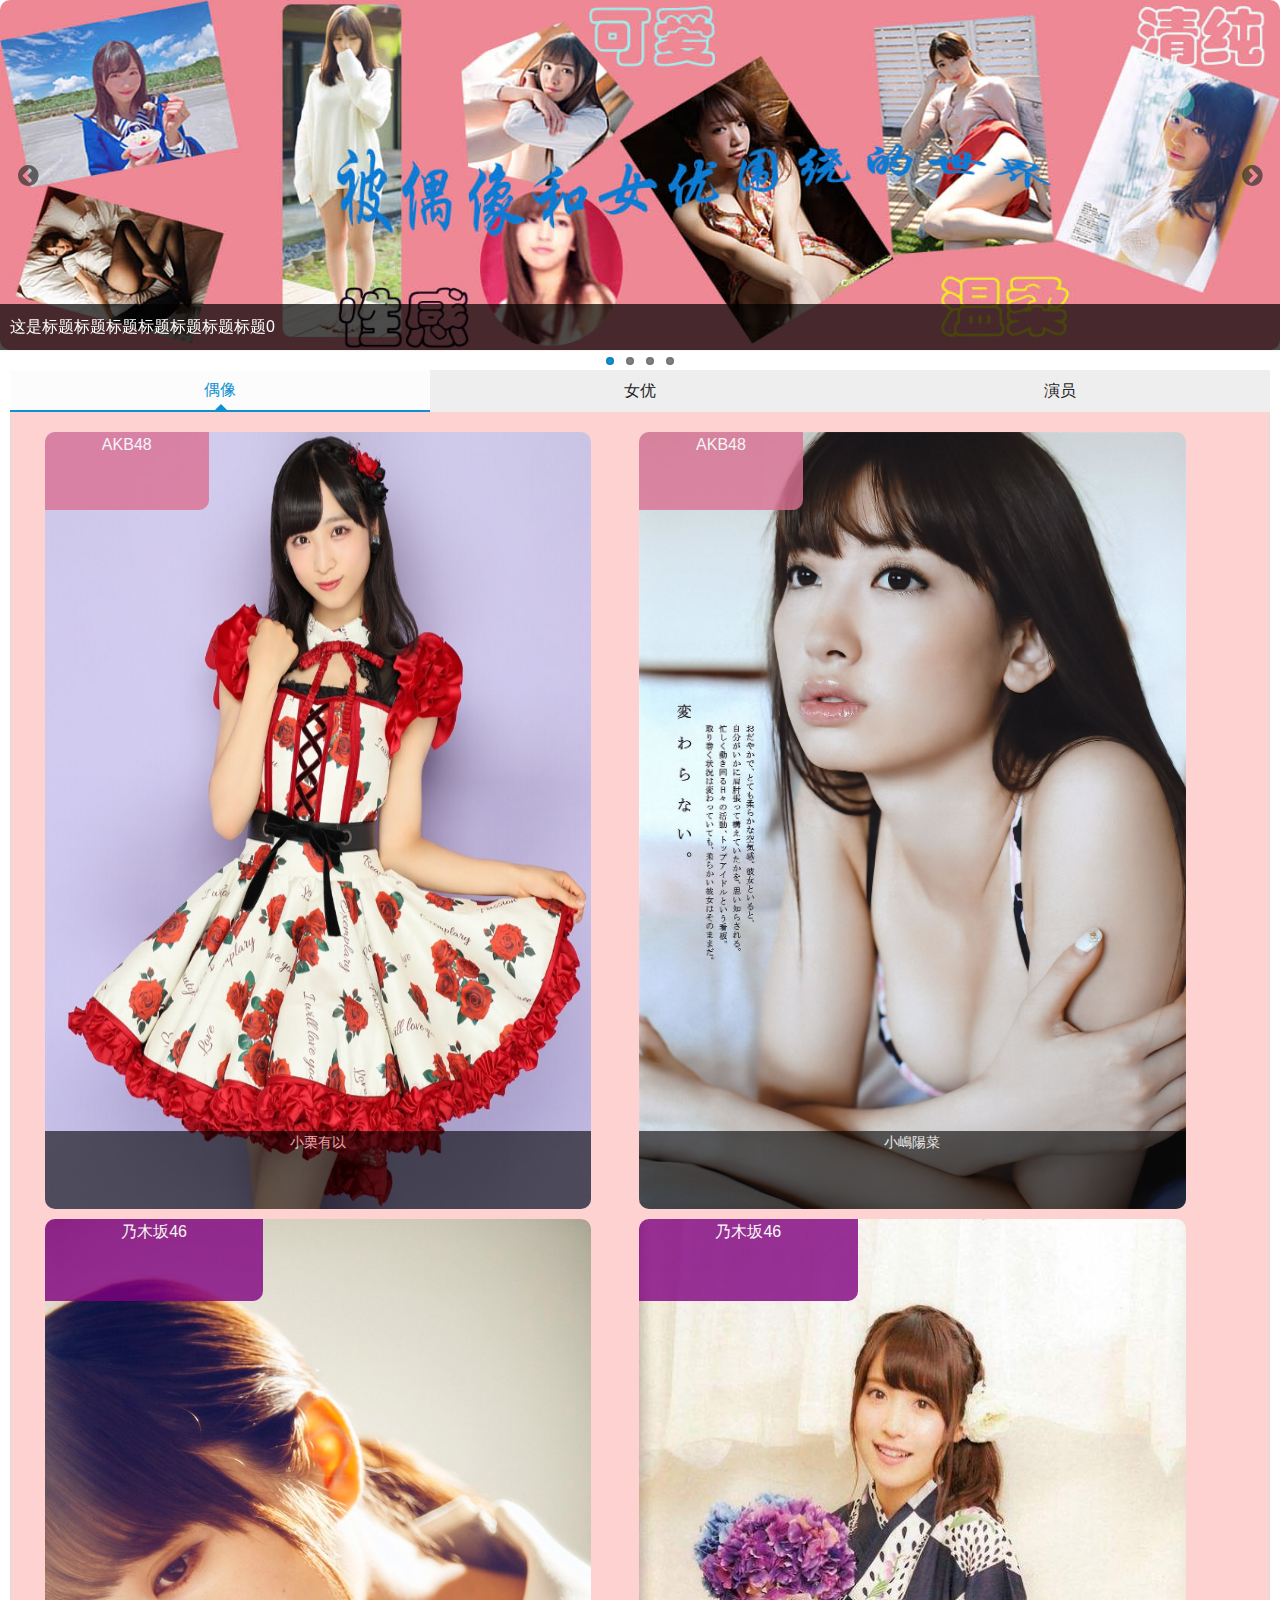
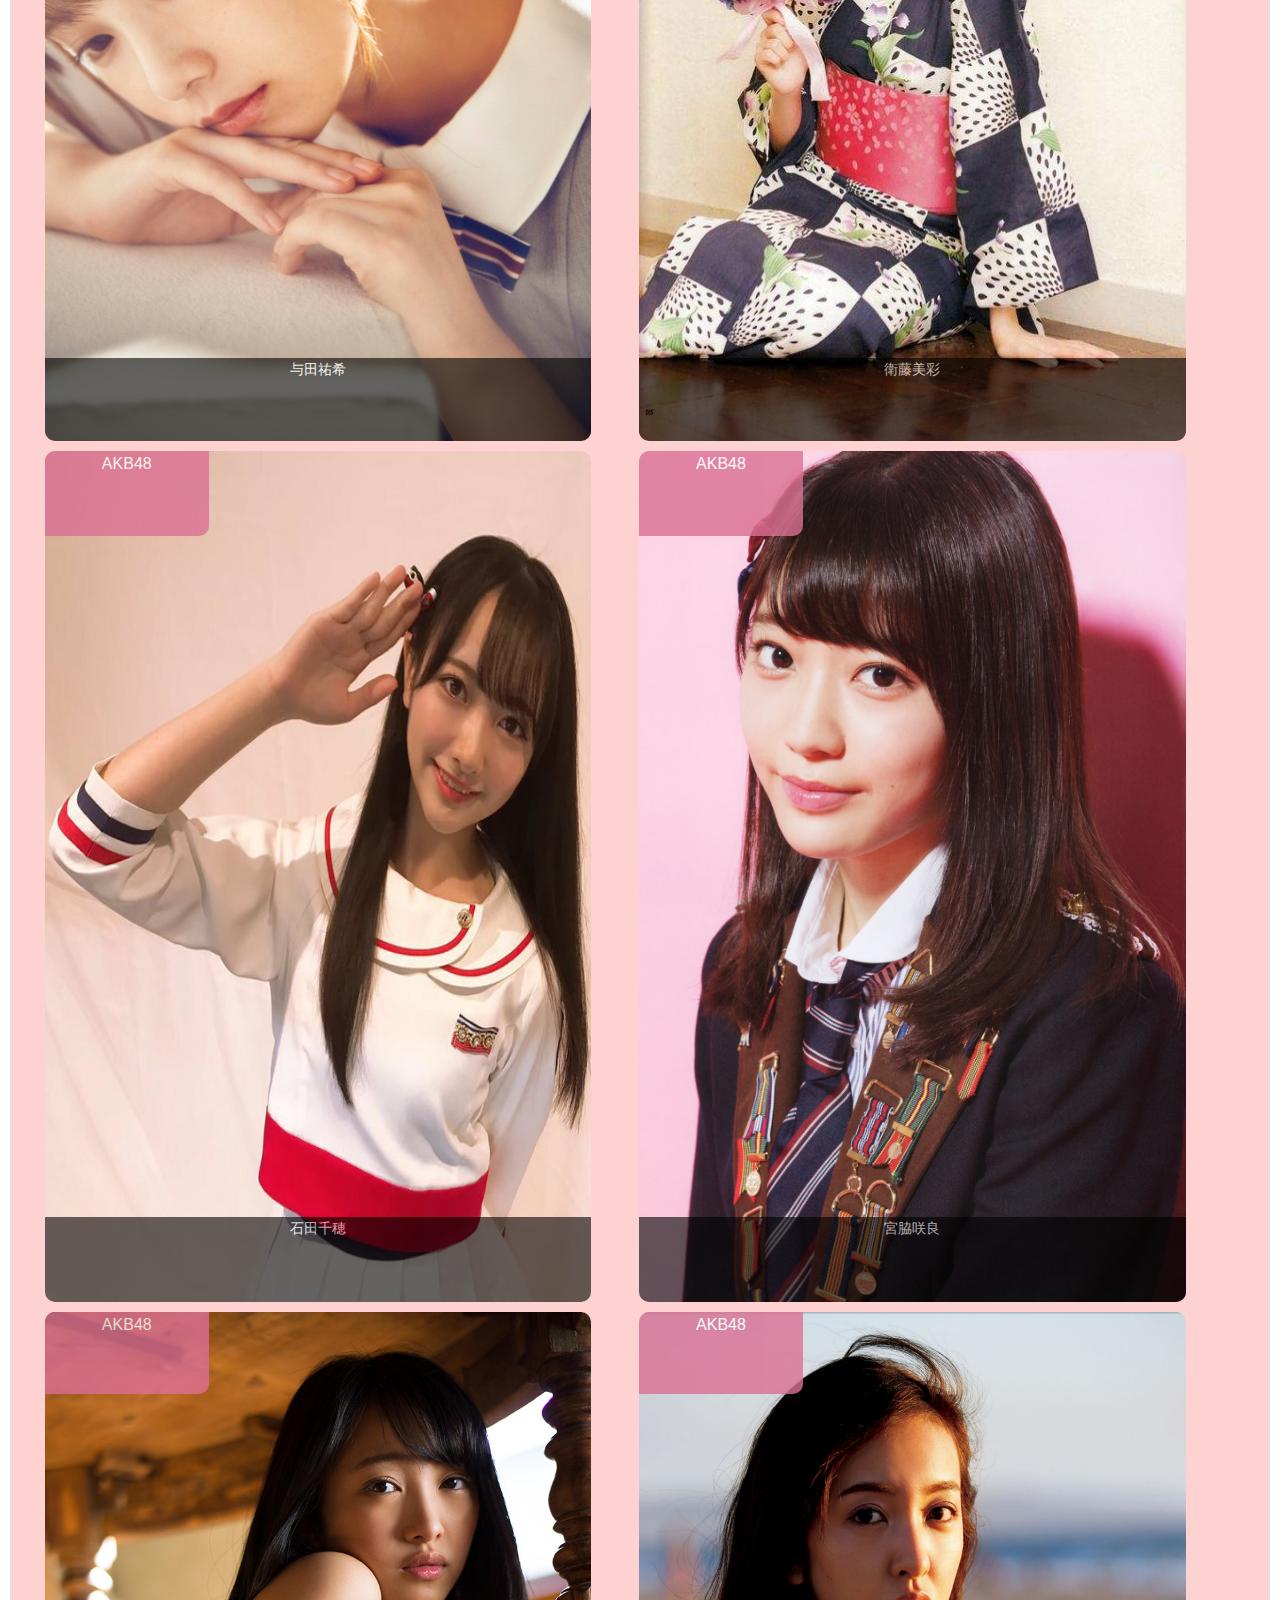
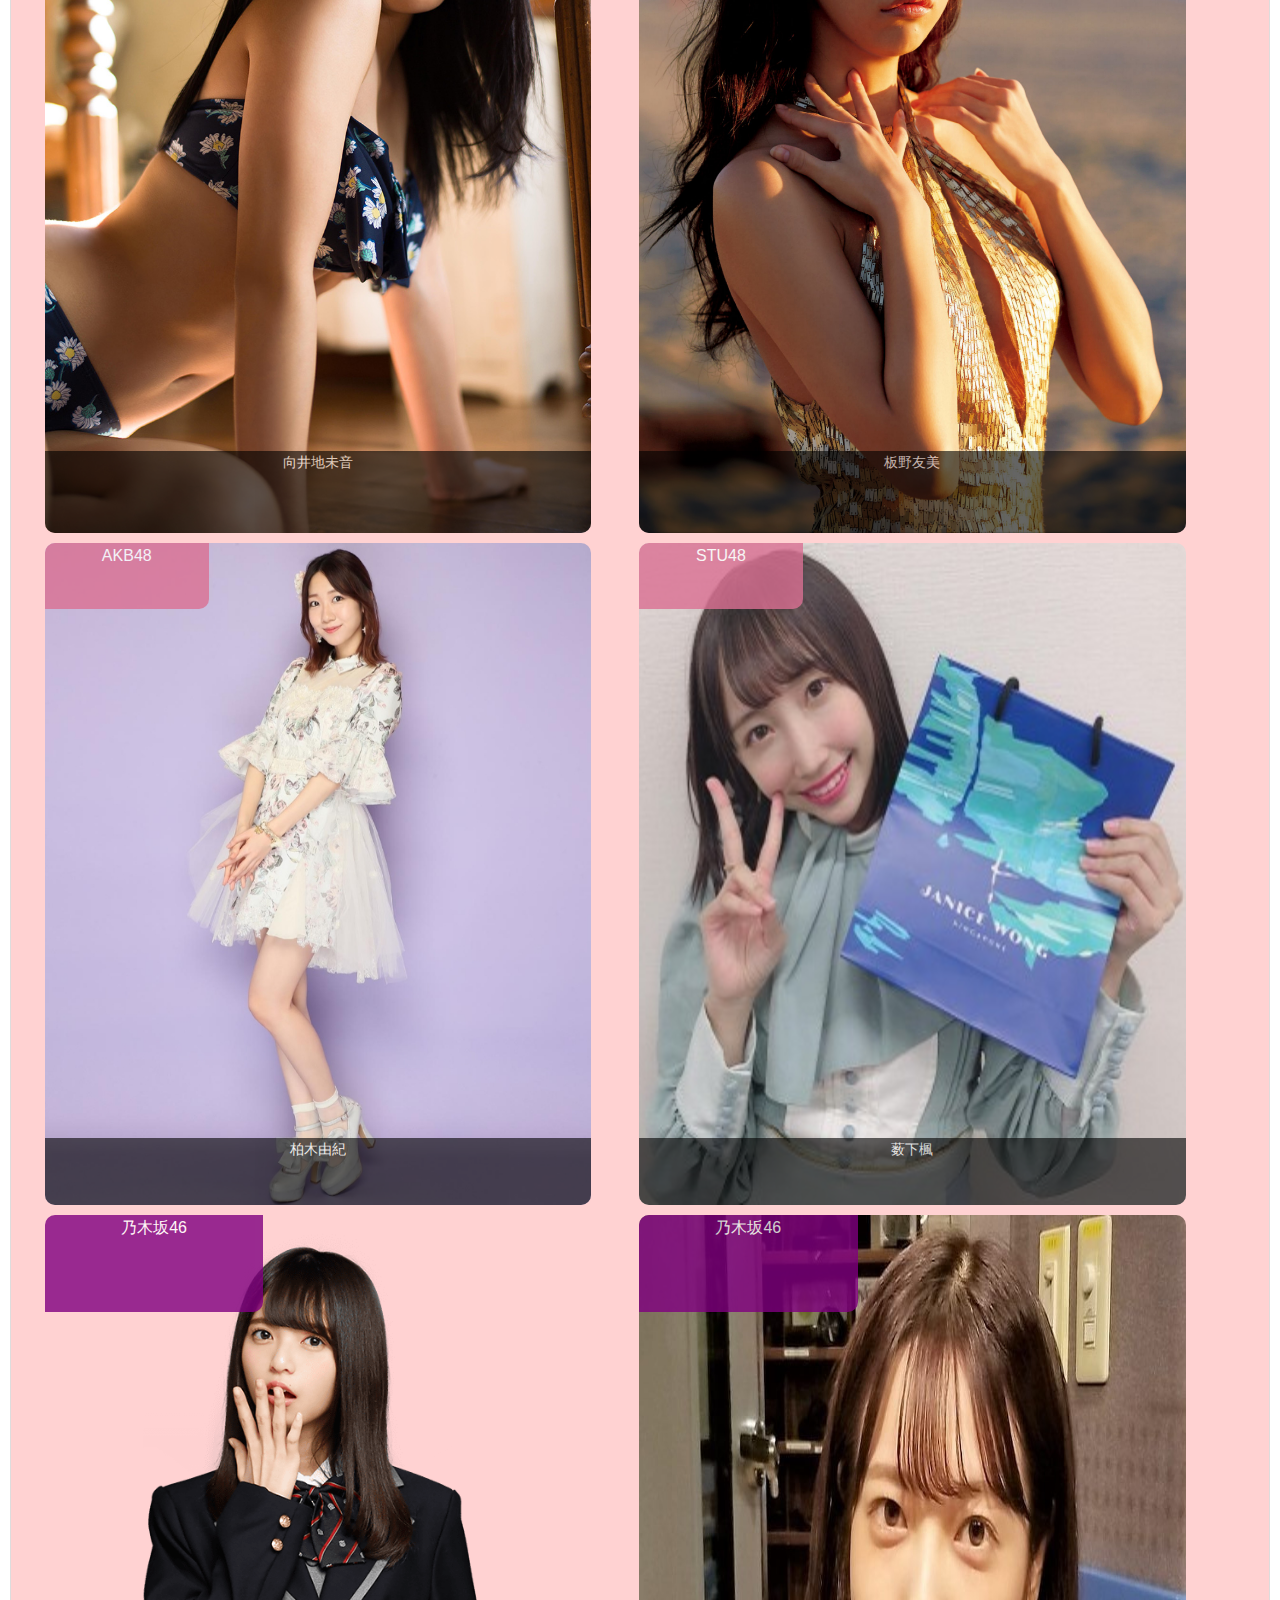
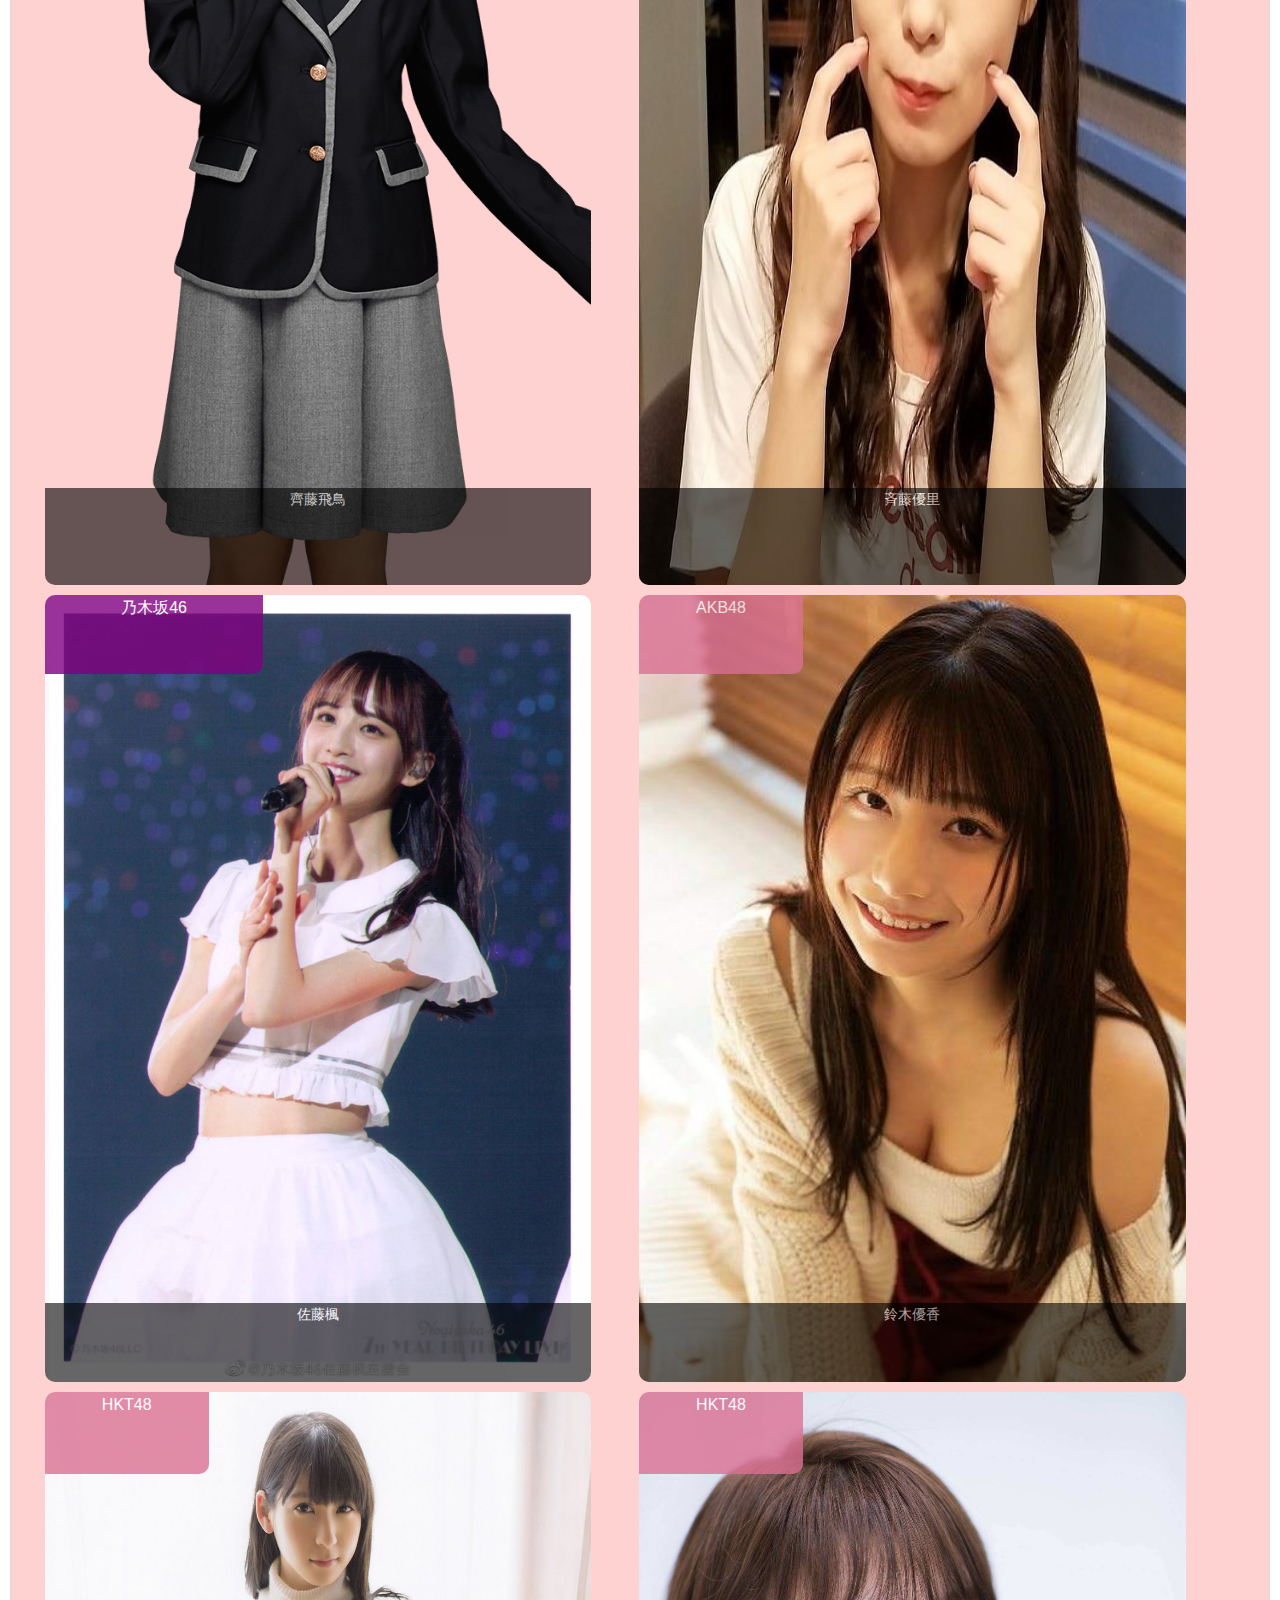
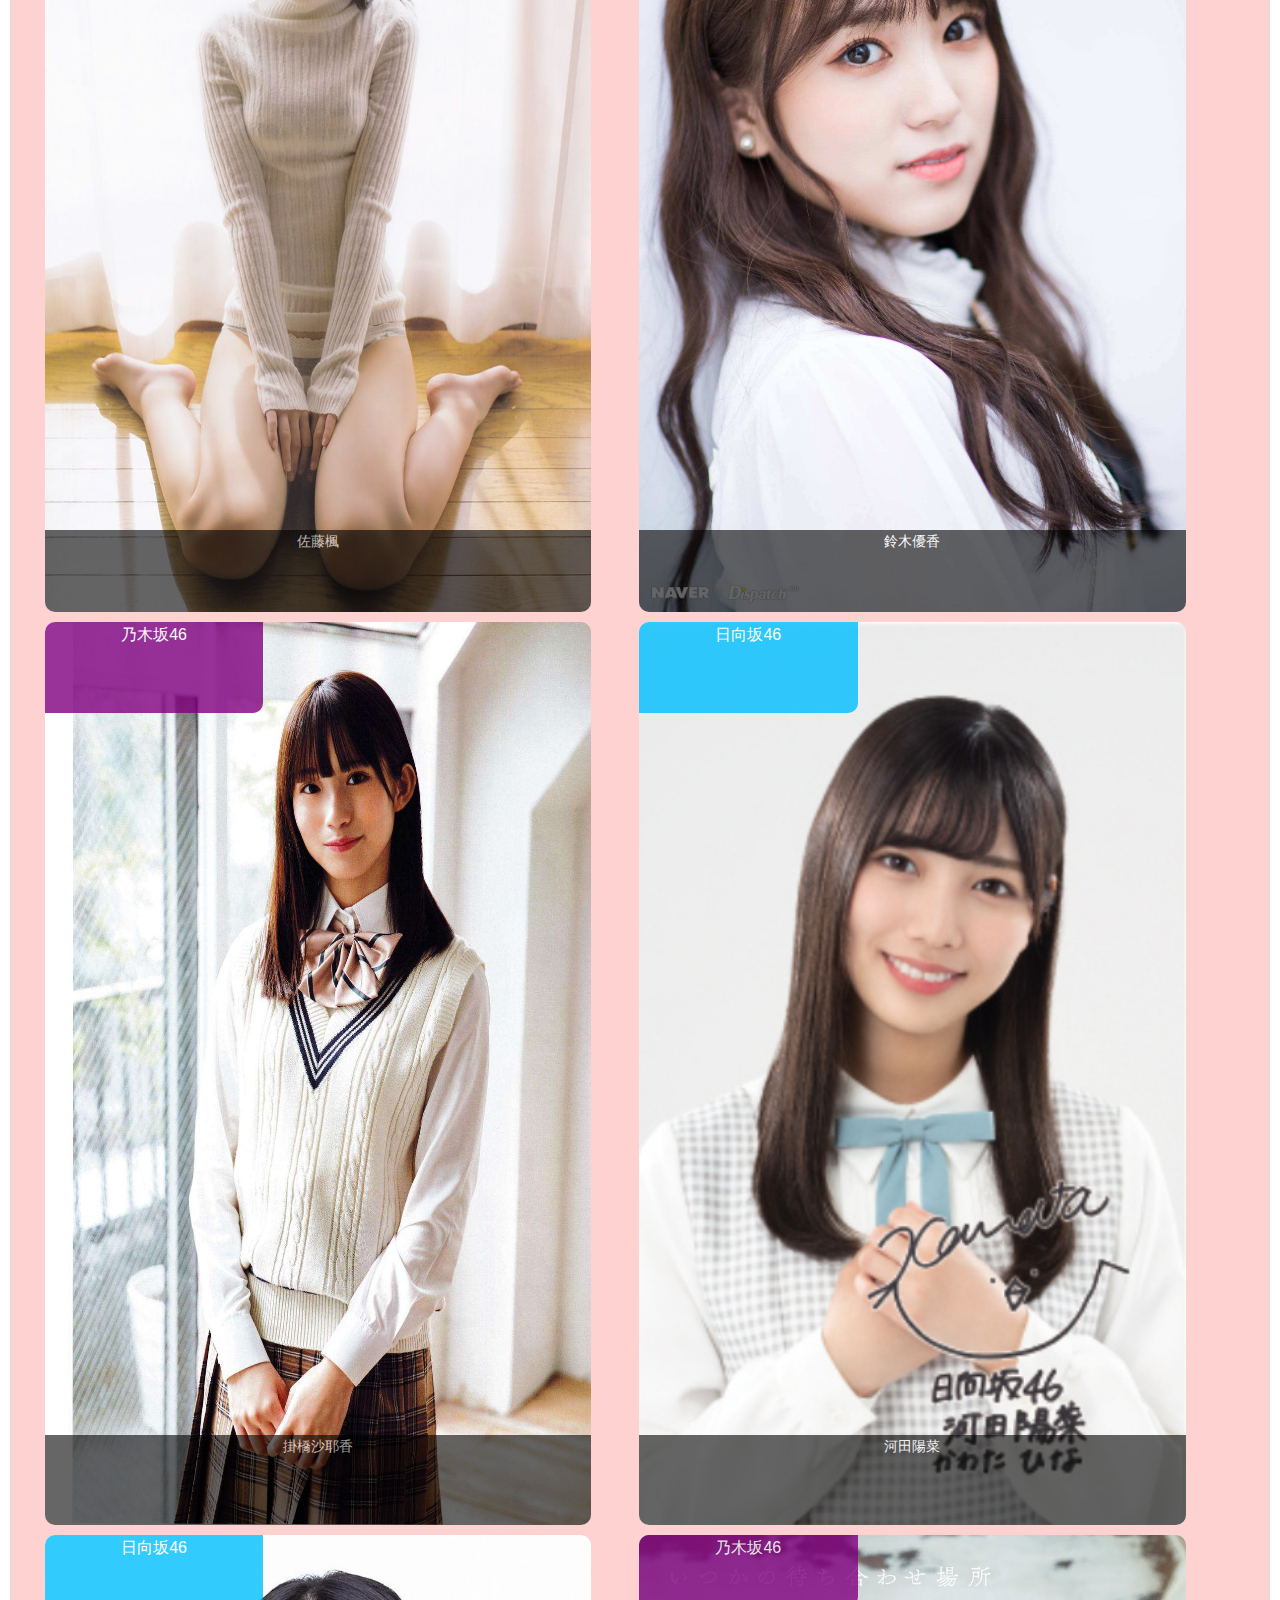
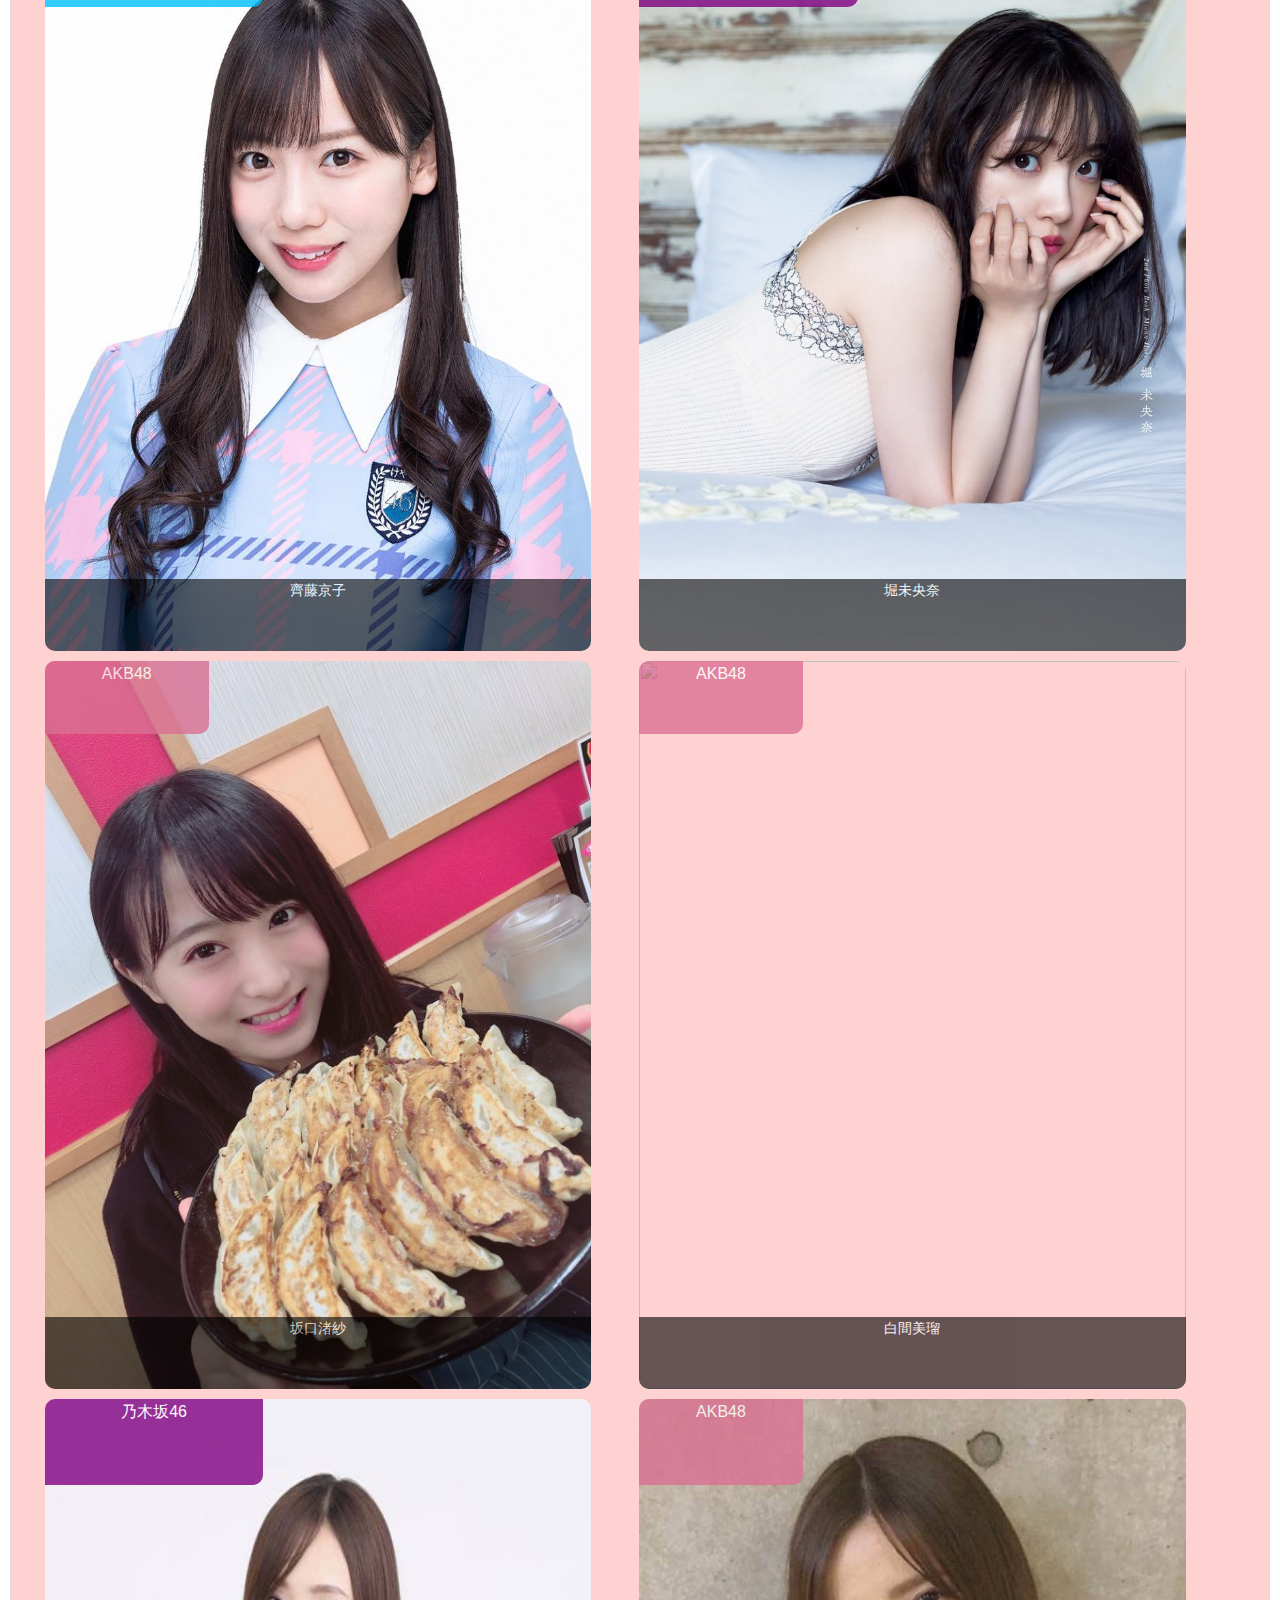
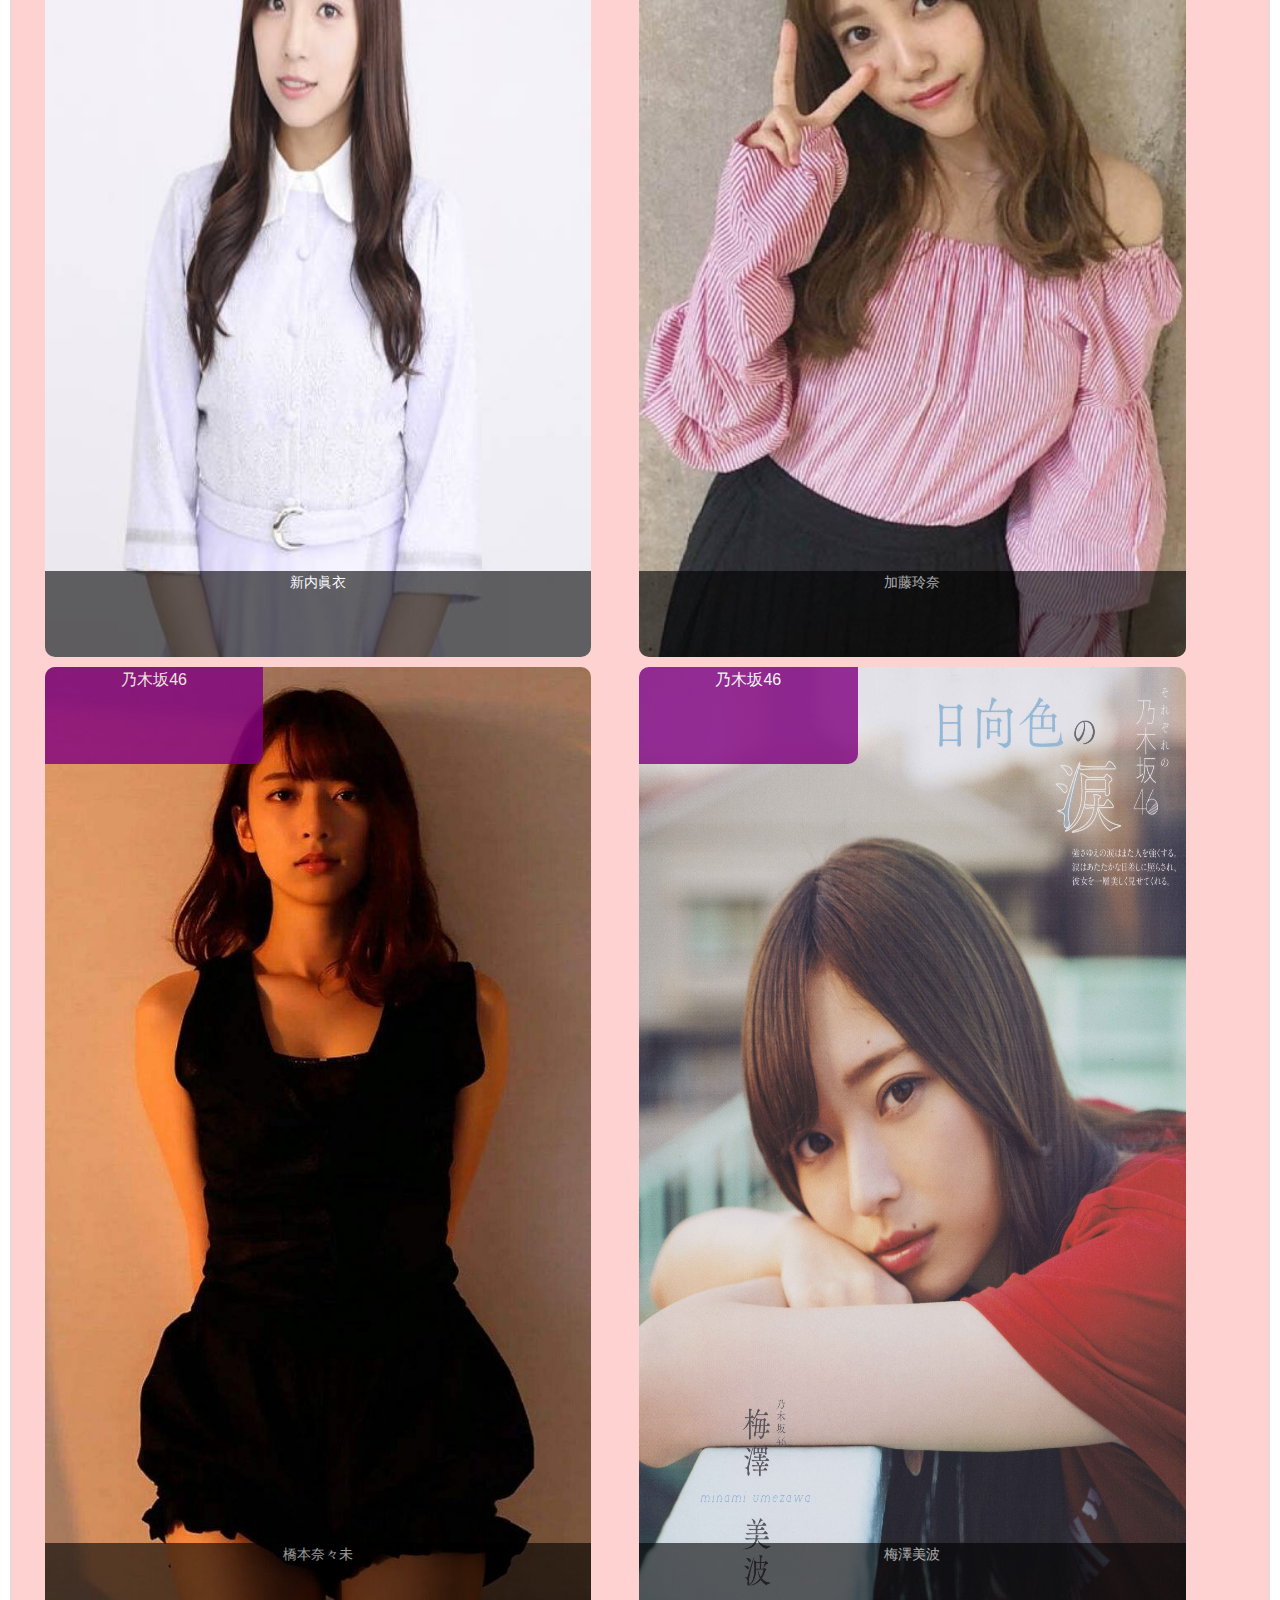
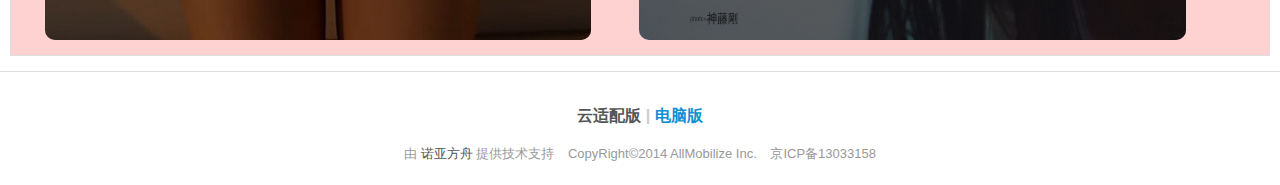
==== index.html @ 003c75cd "移动web修改版" ====
<!doctype html>
<html class="no-js">
<head>
  <meta charset="utf-8">
  <meta http-equiv="X-UA-Compatible" content="IE=edge">
  <meta name="description" content="">
  <meta name="keywords" content="">
  <meta name="viewport"
        content="width=device-width, initial-scale=1">
  <title>Hello Amaze UI</title>

  <!-- Set render engine for 360 browser -->
  <meta name="renderer" content="webkit">

  <!-- No Baidu Siteapp-->
  <meta http-equiv="Cache-Control" content="no-siteapp"/>

  <link rel="icon" type="image/png" href="assets/i/favicon.png">

  <!-- Add to homescreen for Chrome on Android -->
  <meta name="mobile-web-app-capable" content="yes">
  <link rel="icon" sizes="192x192" href="assets/i/app-icon72x72@2x.png">

  <!-- Add to homescreen for Safari on iOS -->
  <meta name="apple-mobile-web-app-capable" content="yes">
  <meta name="apple-mobile-web-app-status-bar-style" content="black">
  <meta name="apple-mobile-web-app-title" content="Amaze UI"/>
  <link rel="apple-touch-icon-precomposed" href="assets/i/app-icon72x72@2x.png">

  <!-- Tile icon for Win8 (144x144 + tile color) -->
  <meta name="msapplication-TileImage" content="assets/i/app-icon72x72@2x.png">
  <meta name="msapplication-TileColor" content="#0e90d2">

  <link rel="stylesheet" href="assets/css/amazeui.min.css">
  <link rel="stylesheet" href="assets/css/app.css">
  <link rel="stylesheet" href="css/mobile.css">
 
     
</head>
<body>
  <div data-am-widget="slider" class="am-slider am-slider-default" data-am-slider='{"animation":"slide","slideshow":false}' >
    <ul class="am-slides">
        <li>
          <img src="img/banner2.jpg" height="350">
          <div class="am-slider-desc">这是标题标题标题标题标题标题标题0</div>
        </li>
        <li>
          <img src="img/banner2-1.jpg" height="350">
          <div class="am-slider-desc">这是标题标题标题标题标题标题标题1</div>
        </li>
        <li>
          <img src="img/banner3.jpg" height="350">
          <div class="am-slider-desc">这是标题标题标题标题标题标题标题2</div>
        </li>
        <li>
          <img src="img/8bb6f14ec16c1ea8c2865a3fe54f1180.jpg" height="350">
          <div class="am-slider-desc">这是标题标题标题标题标题标题标题3</div>
        </li>
    </ul>
  </div>

  <div data-am-widget="tabs" class="am-tabs am-tabs-d2">
 <ul class="am-tabs-nav am-cf">
     <li class="am-active"><a href="[data-tab-panel-0]">偶像</a></li>
      <li><a href="[data-tab-panel-1]">女优</a></li>
     <li><a href="[data-tab-panel-2]">演员</a></li>
 </ul>
 <div class="am-tabs-bd">
     <div data-tab-panel-0 class="am-tab-panel am-active" style="background-color: #FFD2D2;">
        <div data-am-widget="gallery"  data-am-gallery="{ pureview: true }" >
        <div class="box">
            <div class="image am-gallery-item">
                <img src="img/20200324103205_xpush.jpg">
                <span class="top-info-akb">AKB48</span>
                <p class="title">小栗有以</p>
               
            </div>
            <div class="image am-gallery-item">
                <img src="img/p1920936328.jpg">
                <span class="top-info-akb">AKB48</span>
                <p class="title">小嶋陽菜</p>
            </div>
           
        </div> 
        <div class="box">
            <div class="image am-gallery-item">
                <img src="img/p2565165982.jpg">
                <span class="top-info-nogizaka">乃木坂46</span>
                <p class="title">与田祐希</p>
            </div>
            <div class="image am-gallery-item">
                <img src="img/和服 misa.jpg">
                <span class="top-info-nogizaka">乃木坂46</span>
                <p class="title">衛藤美彩</p>
            </div>
           
        </div> 
        <div class="box">
            <div class="image am-gallery-item">
                <img src="img/007hxjNqgy1gcxb195rtvj30sg0lc3zx.jpg">
                <span class="top-info-akb">AKB48</span>
                <p class="title">石田千穂</p>
            </div>
            <div class="image am-gallery-item">
                <img src="img/p2318885455.jpg">
                <span class="top-info-akb">AKB48</span>
                <p class="title">宮脇咲良</p>
            </div>
           
        </div> 
        <div class="box">
            <div class="image am-gallery-item">
                <img src="img/p2222957356.jpg">
                <span class="top-info-akb">AKB48</span>
                <p class="title">向井地未音</p>
            </div>
            <div class="image am-gallery-item">
                <img src="img/板野友美.jpg">
                <span class="top-info-akb">AKB48</span>
                <p class="title">板野友美</p>
            </div>
           
        </div> 
        <div class="box">
            <div class="image am-gallery-item">
                <img src="img/柏木由纪2.jpg">
                <span class="top-info-akb">AKB48</span>
                <p class="title">柏木由紀</p>
            </div>
            <div class="image am-gallery-item">
                <img src="img/薮下枫.png">
                <span class="top-info-akb">STU48</span>
                <p class="title">薮下楓</p>
            </div>
           
        </div> 
        <div class="box">
            <div class="image am-gallery-item">
                <img src="img/20160520132720_hfsyY.png">
                <span class="top-info-nogizaka">乃木坂46</span>
                <p class="title">齊藤飛鳥</p>
            </div>
            <div class="image am-gallery-item">
                <img src="img/yurib.jpg">
                <span class="top-info-nogizaka">乃木坂46</span>
                <p class="title">斉藤優里</p>
            </div>
           
        </div> 
        <div class="box">
            <div class="image am-gallery-item">
                <img src="img/20200223172726_8XB32.jpeg">
                <span class="top-info-nogizaka">乃木坂46</span>
                <p class="title">佐藤楓</p>
            </div>
            <div class="image am-gallery-item">
                <img src="img/suzuki.jpg">
                <span class="top-info-akb">AKB48</span>
                <p class="title">鈴木優香</p>
            </div>
           
        </div> 
        <div class="box">
            <div class="image am-gallery-item">
                <img src="img/松冈菜摘.jpg">
                <span class="top-info-akb">HKT48</span>
                <p class="title">佐藤楓</p>
            </div>
            <div class="image am-gallery-item">
                <img src="img/30.矢吹奈子-1.jpg">
                <span class="top-info-akb">HKT48</span>
                <p class="title">鈴木優香</p>
            </div>
           
        </div> 
        <div class="box">
            <div class="image am-gallery-item">
                <img src="img/挂桥沙耶香.jpg">
                <span class="top-info-nogizaka">乃木坂46</span>
                <p class="title">掛橋沙耶香</p>
            </div>
            <div class="image am-gallery-item">
                <img src="img/006JLzsugy1g43zq86ksdj30a40gp44p.jpg">
                <span class="top-info-hinatazaka">日向坂46</span>
                <p class="title">河田陽菜</p>
            </div>
           
        </div> 
        <div class="box">
            <div class="image am-gallery-item">
                <img src="img/kyoko.jpg">
                <span class="top-info-hinatazaka">日向坂46</span>
                <p class="title">齊藤京子</p>
            </div>
            <div class="image am-gallery-item">
                <img src="img/p2601252914.jpg">
                <span class="top-info-nogizaka">乃木坂46</span>
                <p class="title">堀未央奈</p>
            </div>
           
        </div> 
        <div class="box">
            <div class="image am-gallery-item">
                <img src="img/b6c8f91f4134970a5e403c0b98cad1c8a7865df9.jpg">
                <span class="top-info-akb">AKB48</span>
                <p class="title">坂口渚紗</p>
            </div>
            <div class="image am-gallery-item">
                <img src="img/p2370952607.jpg">
                <span class="top-info-akb">AKB48</span>
                <p class="title">白間美瑠</p>
            </div>
           
        </div> 
        <div class="box">
            <div class="image am-gallery-item">
                <img src="img/新内眞衣１.jpg">
                <span class="top-info-nogizaka">乃木坂46</span>
                <p class="title">新内眞衣</p>
            </div>
            <div class="image am-gallery-item">
                <img src="img/加藤玲奈.jpg">
                <span class="top-info-akb">AKB48</span>
                <p class="title">加藤玲奈</p>
            </div>
           
        </div> 
        <div class="box">
            <div class="image am-gallery-item">
                <img src="img/桥本奈奈末1.jpg">
                <span class="top-info-nogizaka">乃木坂46</span>
                <p class="title">橋本奈々未</p>
            </div>
            <div class="image am-gallery-item">
                <img src="img/p2558842362.jpg">
                <span class="top-info-nogizaka">乃木坂46</span>
                <p class="title">梅澤美波</p>
            </div>
           
        </div> 
    </div>
     </div><!--data-tab-panel-->
     <div data-tab-panel-1 class="am-tab-panel" style="background-color: #D2E9FF;">
     
     </div>
     <div data-tab-panel-2 class="am-tab-panel" style="background-color: #F0F0F0;">
      
     </div>
 </div>

</div>

<hr data-am-widget="divider" class="am-divider am-divider-default" />

  

<footer data-am-widget="footer"
class="am-footer am-footer-default"
 data-am-footer="{  }">
<div class="am-footer-switch">
<span class="am-footer-ysp" data-rel="mobile"
data-am-modal="{target: '#am-switch-mode'}">
云适配版
</span>
<span class="am-footer-divider"> | </span>
<a id="godesktop" data-rel="desktop" class="am-footer-desktop" href="javascript:">
电脑版
</a>
</div>
<div class="am-footer-miscs ">

<p>由 <a href="http://www.yunshipei.com/" title="诺亚方舟"
                                      target="_blank">诺亚方舟</a>
  提供技术支持</p>
<p>CopyRight©2014  AllMobilize Inc.</p>
<p>京ICP备13033158</p>
</div>
</footer>

<div id="am-footer-modal"
class="am-modal am-modal-no-btn am-switch-mode-m am-switch-mode-m-default">
<div class="am-modal-dialog">
<div class="am-modal-hd am-modal-footer-hd">
<a href="javascript:void(0)" data-dismiss="modal" class="am-close am-close-spin " data-am-modal-close>&times;</a>
</div>
<div class="am-modal-bd">
您正在浏览的是

<span class="am-switch-mode-owner">
  云适配
</span>

<span class="am-switch-mode-slogan">
    为您当前手机订制的移动网站。
</span>
</div>
</div>
</div>



<!--在这里编写你的代码-->

<!--[if (gte IE 9)|!(IE)]><!-->
<script src="assets/js/jquery-3.5.1.min.js"></script>
<!--<![endif]-->
<!--[if lte IE 8 ]>
<script src="http://libs.baidu.com/jquery/1.11.3/jquery.min.js"></script>
<script src="http://cdn.staticfile.org/modernizr/2.8.3/modernizr.js"></script>
<script src="assets/js/amazeui.ie8polyfill.min.js"></script>
<![endif]-->


<script src="assets/js/app.js"></script>
<script src="assets/js/amazeui.min.js"></script>
</body>
</html>
---- assets/css/app.css ----
/* Write your styles */
---- css/mobile.css ----
.box{
    display: flex;
    justify-content: space-around;
    width: 96%;
    
}
.image{
    position: relative;
   /* background-color: white;*/
   /* padding: 6px;*/
    width: 46%;
    margin-top: 10px;
    border-radius: 10px 10px 10px 10px;
   
    
}
img{
  border-radius: 10px 10px 10px 10px;
}
.image>img{
    width: 100%;
    height: 100%;
}
.title{
 border-radius: 0px 0px 10px 10px;
    position: absolute;
    bottom: 0px;
    left: 0px;
    width: 100%;
    height: 10%;
    background-color: black;
    opacity: 0.6;
    color: white;
    text-align: center;
    margin: 0;
    font-size: 14px;
    padding: 0;
}
.top-info-akb,.top-info-nogizaka,.top-info-hinatazaka{
    position: absolute;
    border-radius: 10px 0px 10px 0px;
    height: 10%;
   top: 0;
   left: 0;
    color: white;
    text-align: center;
    opacity: 0.8;
   
}
.top-info-akb{
  width: 30%;
  background-color: palevioletred;
}
.top-info-nogizaka{
  width: 40%;
    background-color: purple;
}
.top-info-hinatazaka{
    width: 40%;
    background-color: deepskyblue;
}
@media screen and (max-width: 480px) and (min-width: 320px) {
    .image{
        height: 200px;
    }
    li img{
        height: 250px;
    }
    .top-info-akb,.top-info-nogizaka,.top-info-hinatazaka{
        font-size: 10px;
    }
    
}
@media screen and (max-width: 320px) and (min-width: 200px) {
    .image{
        height: 160px;
    }
    li img{
        height: 190px;
    }
}
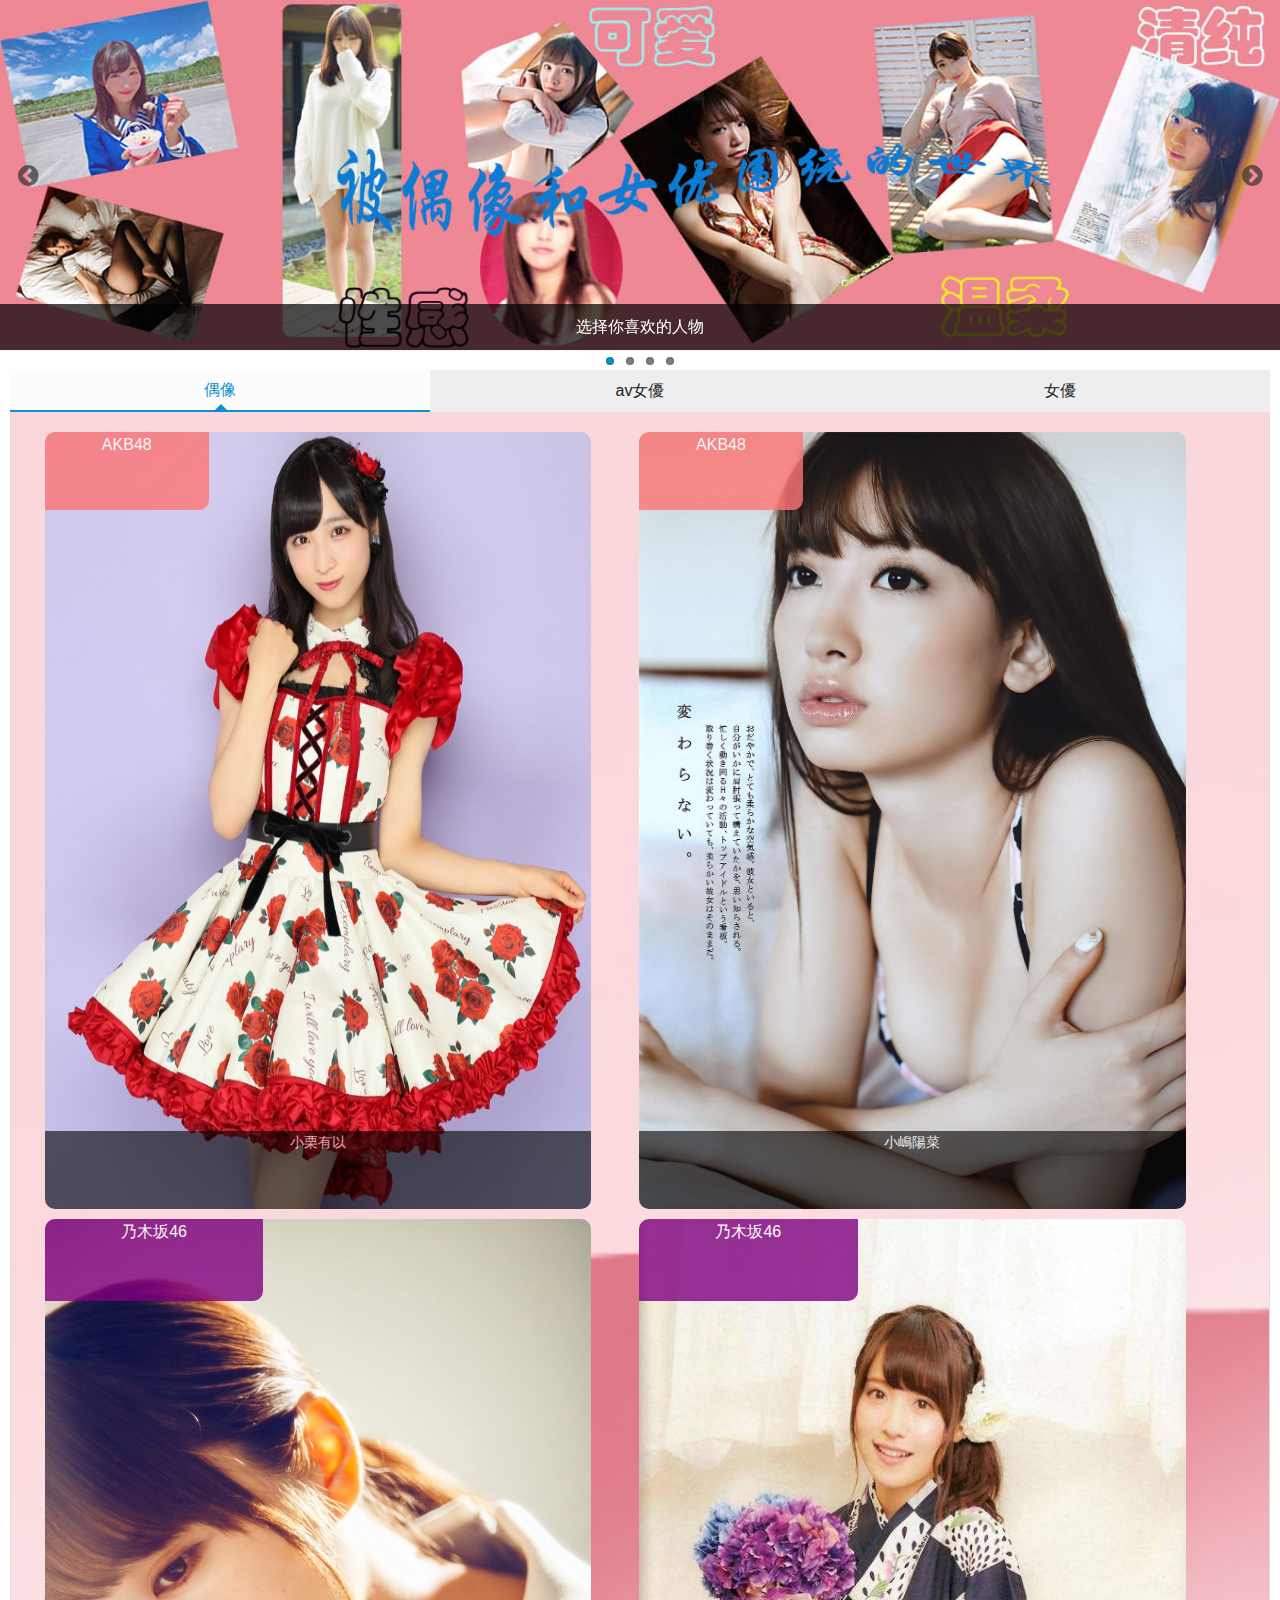
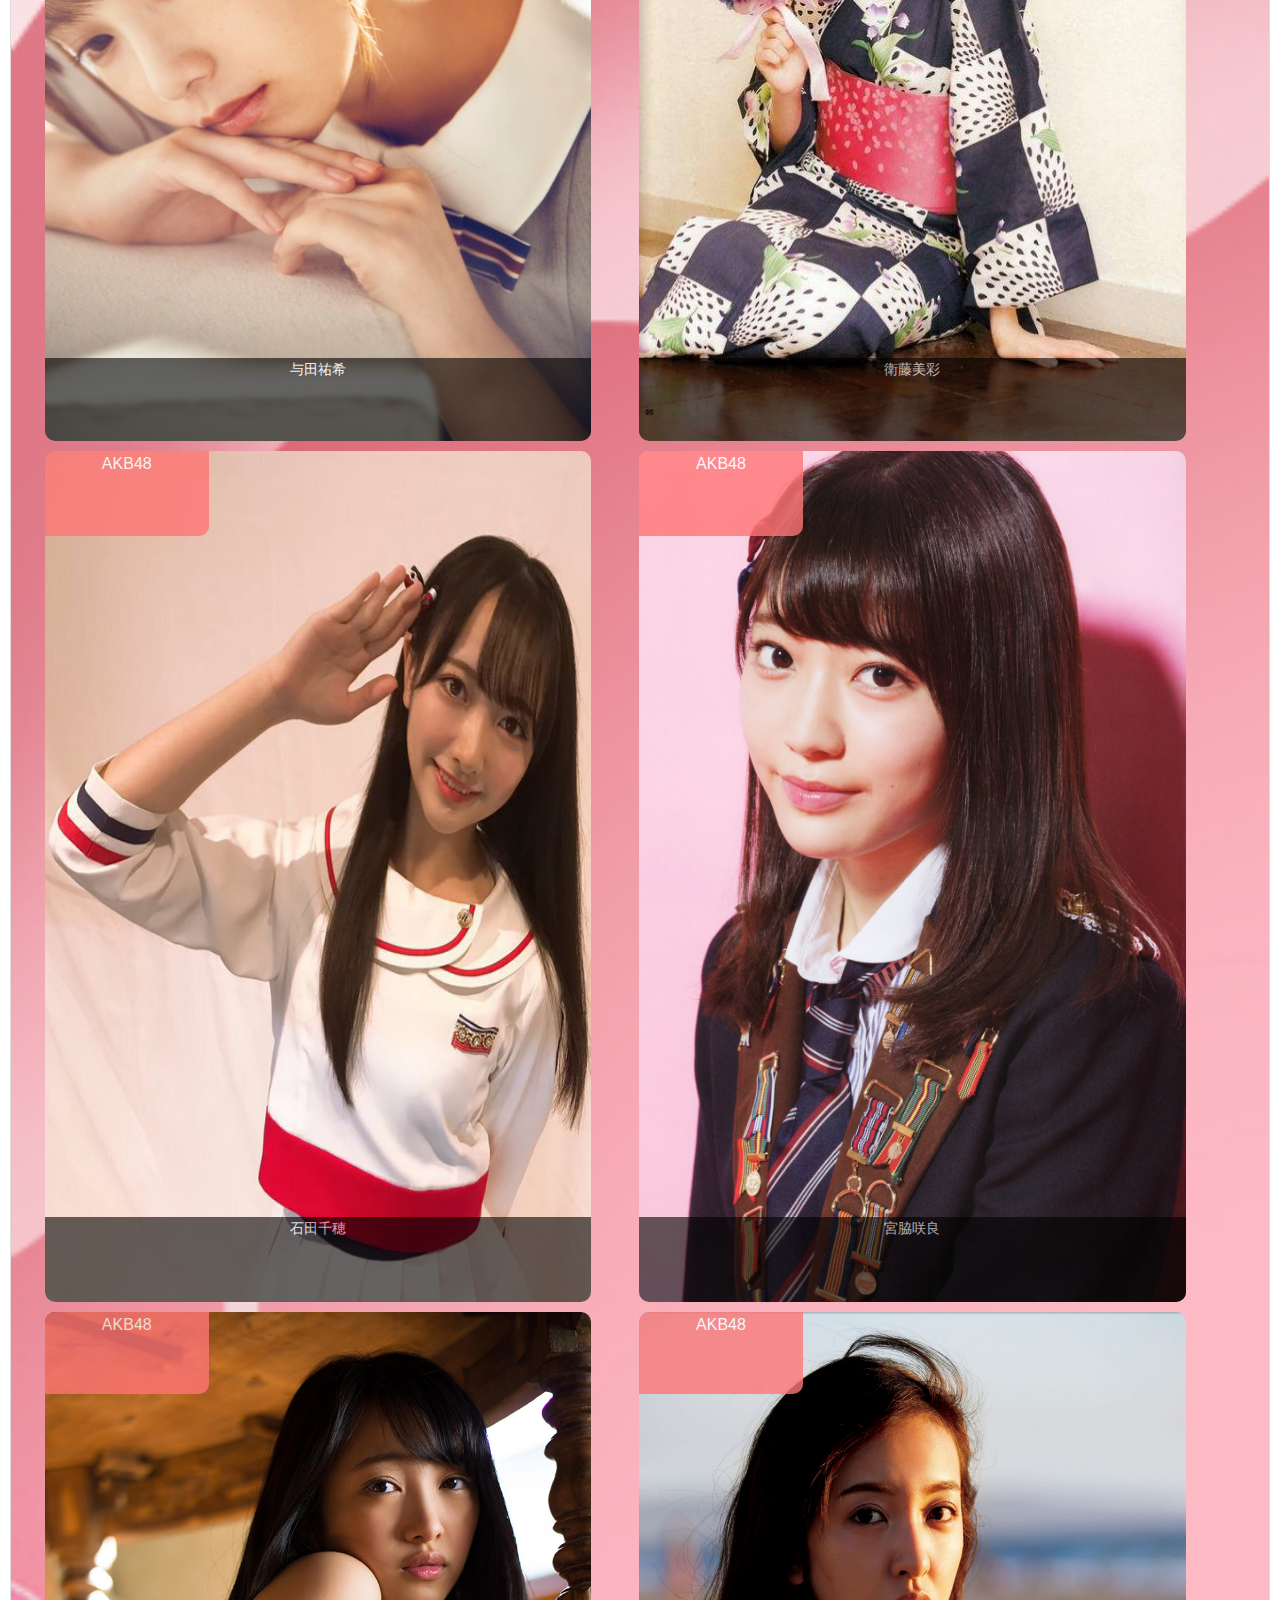
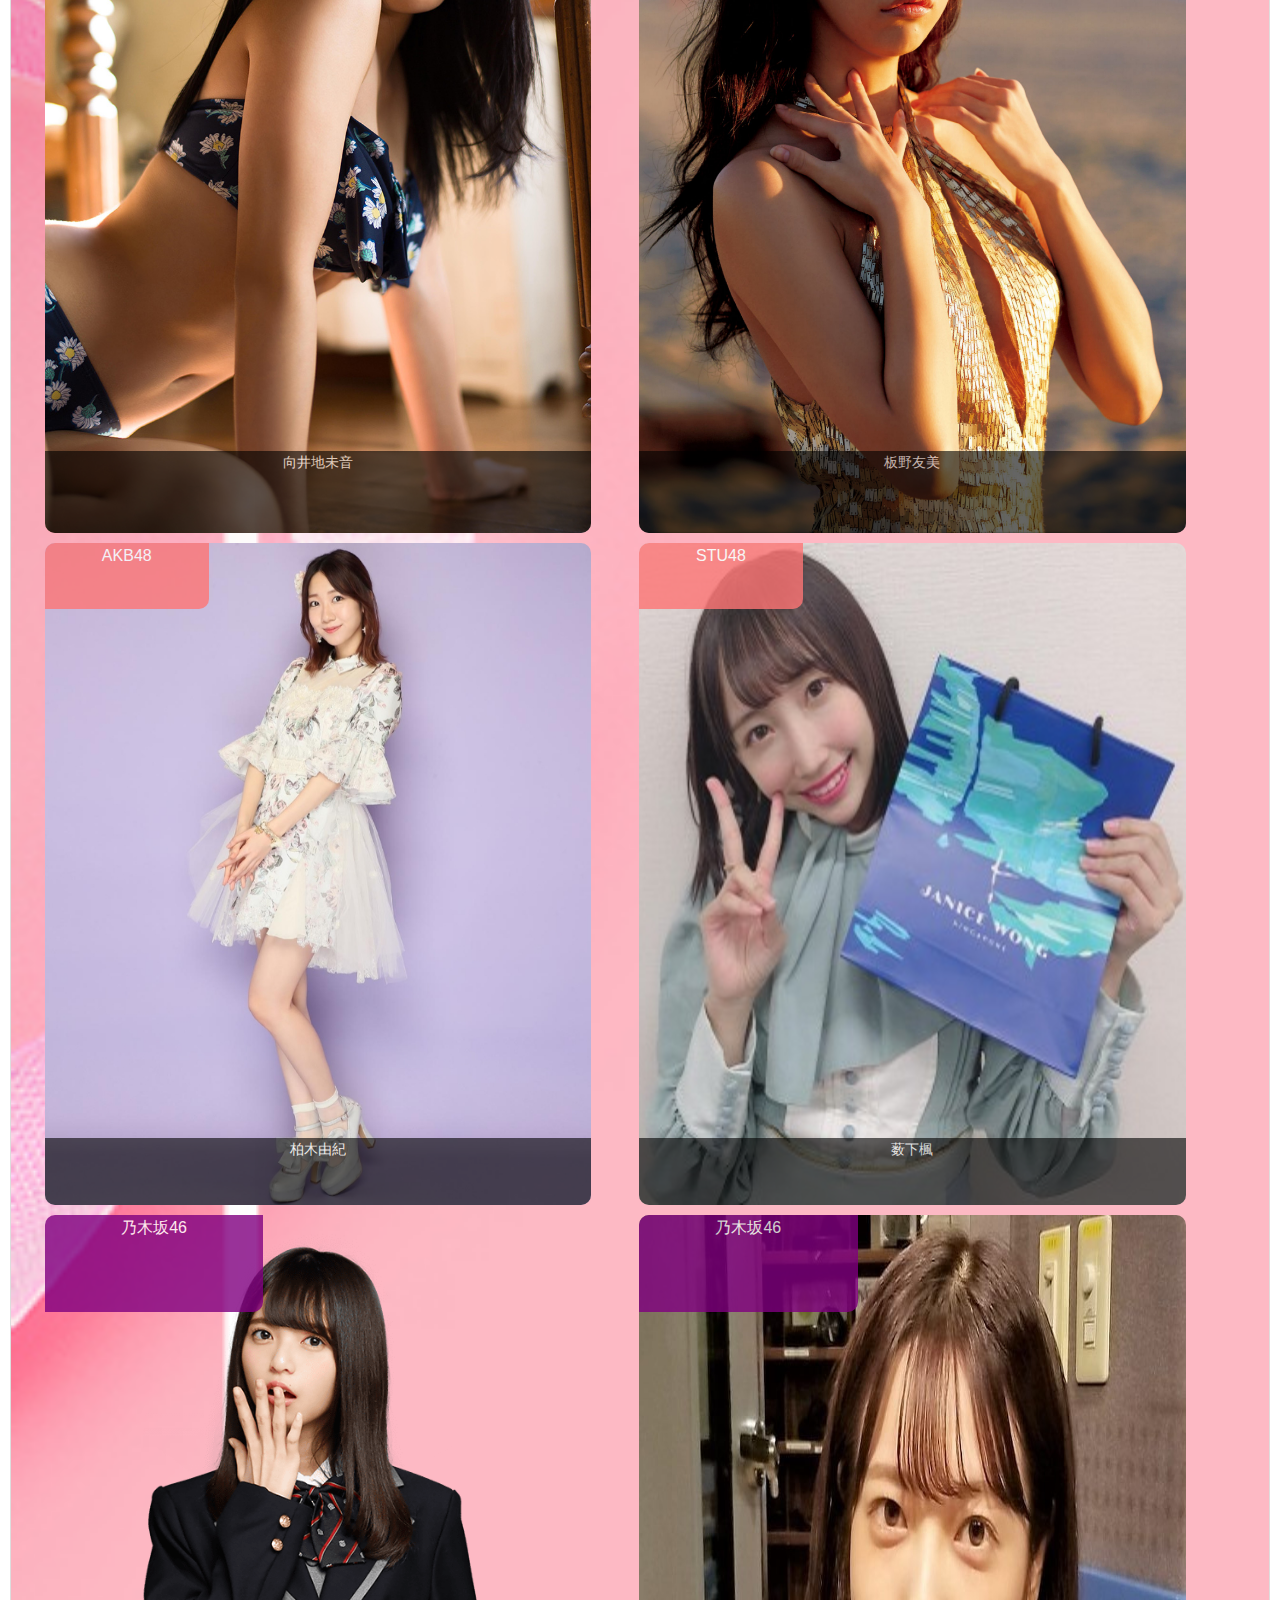
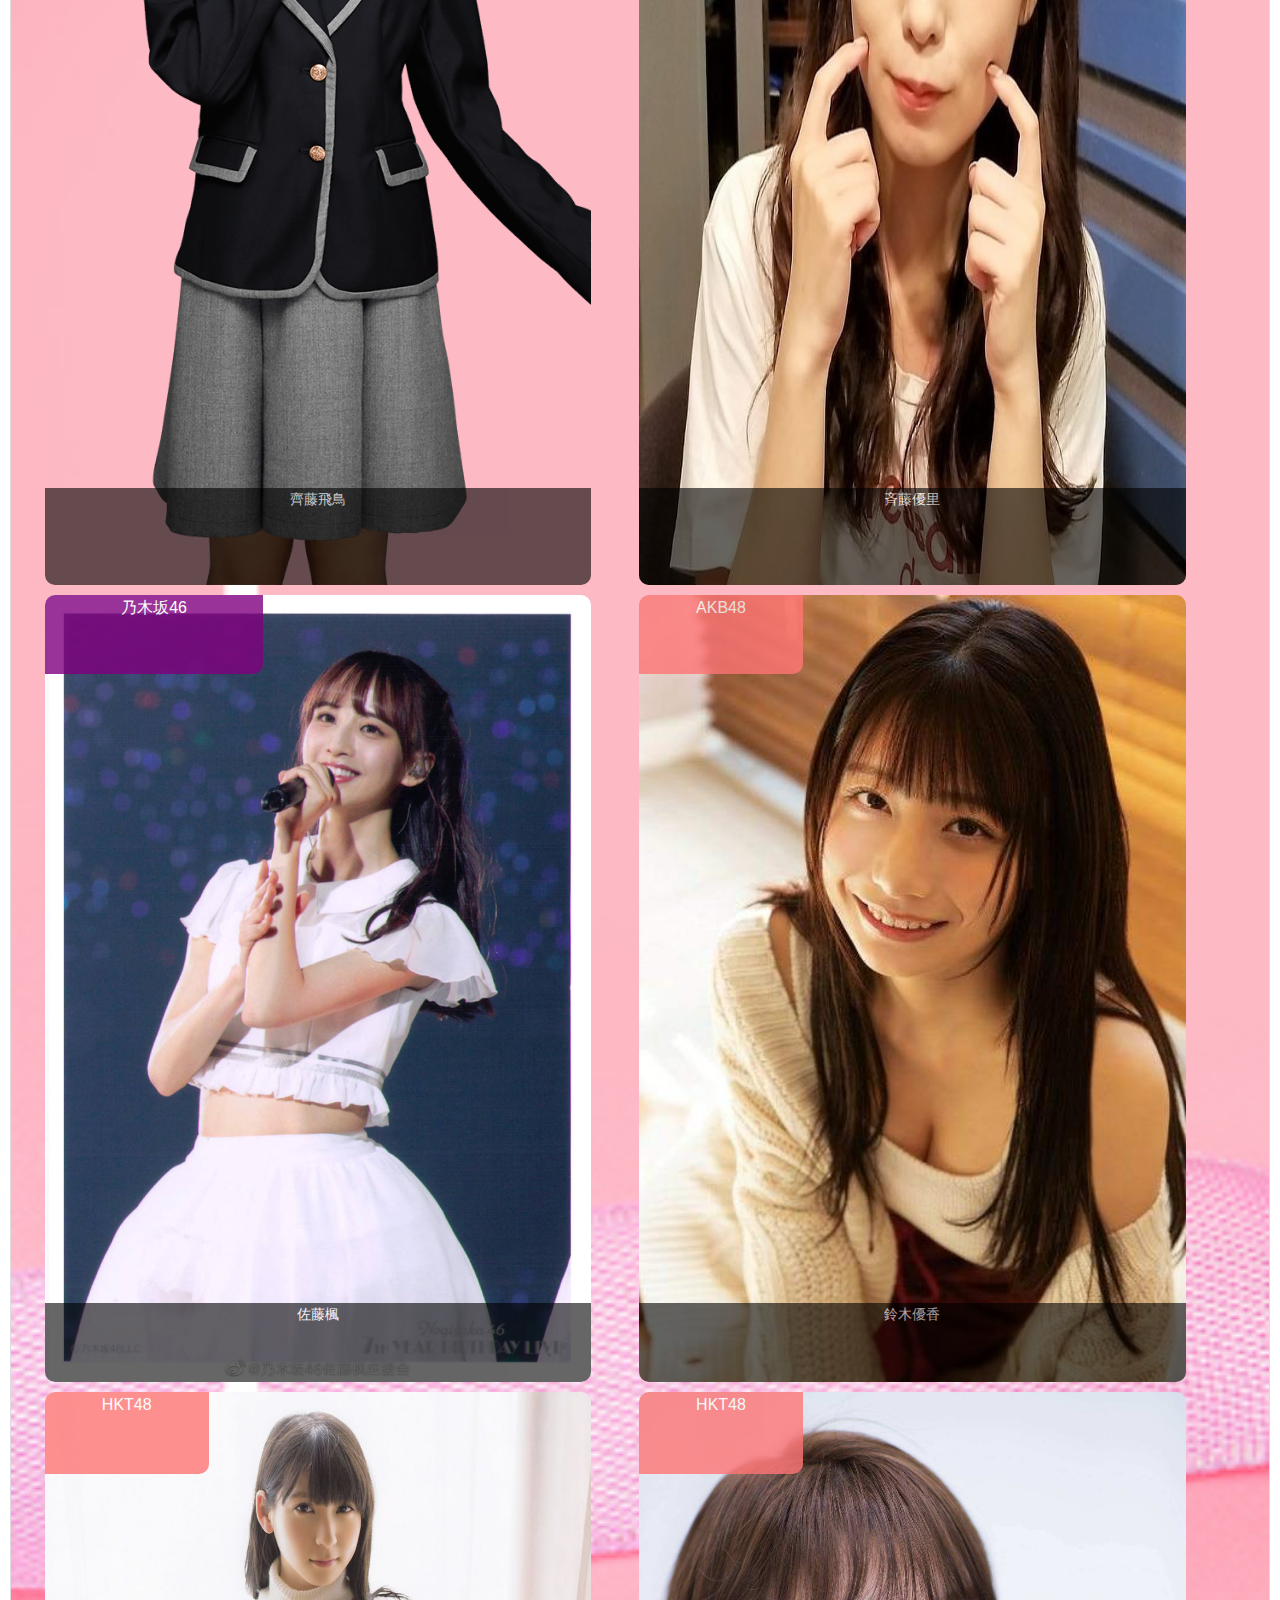
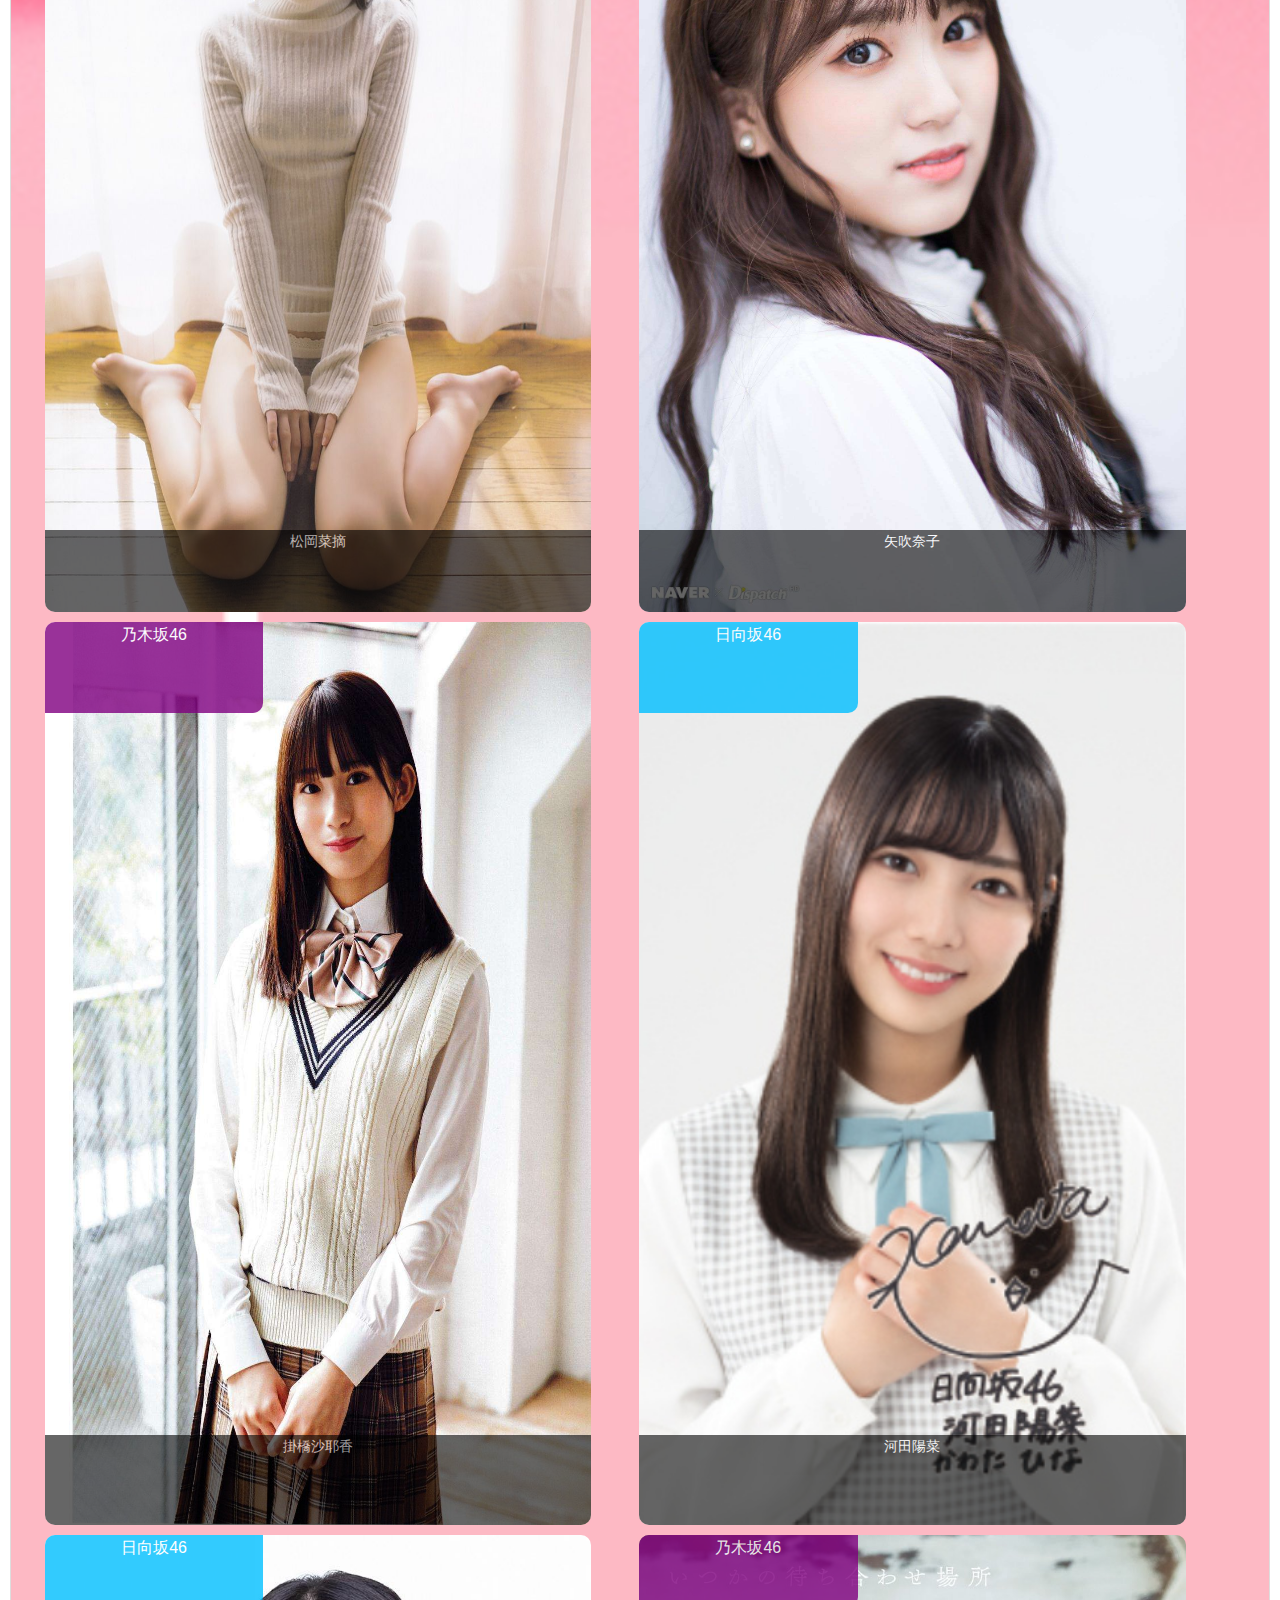
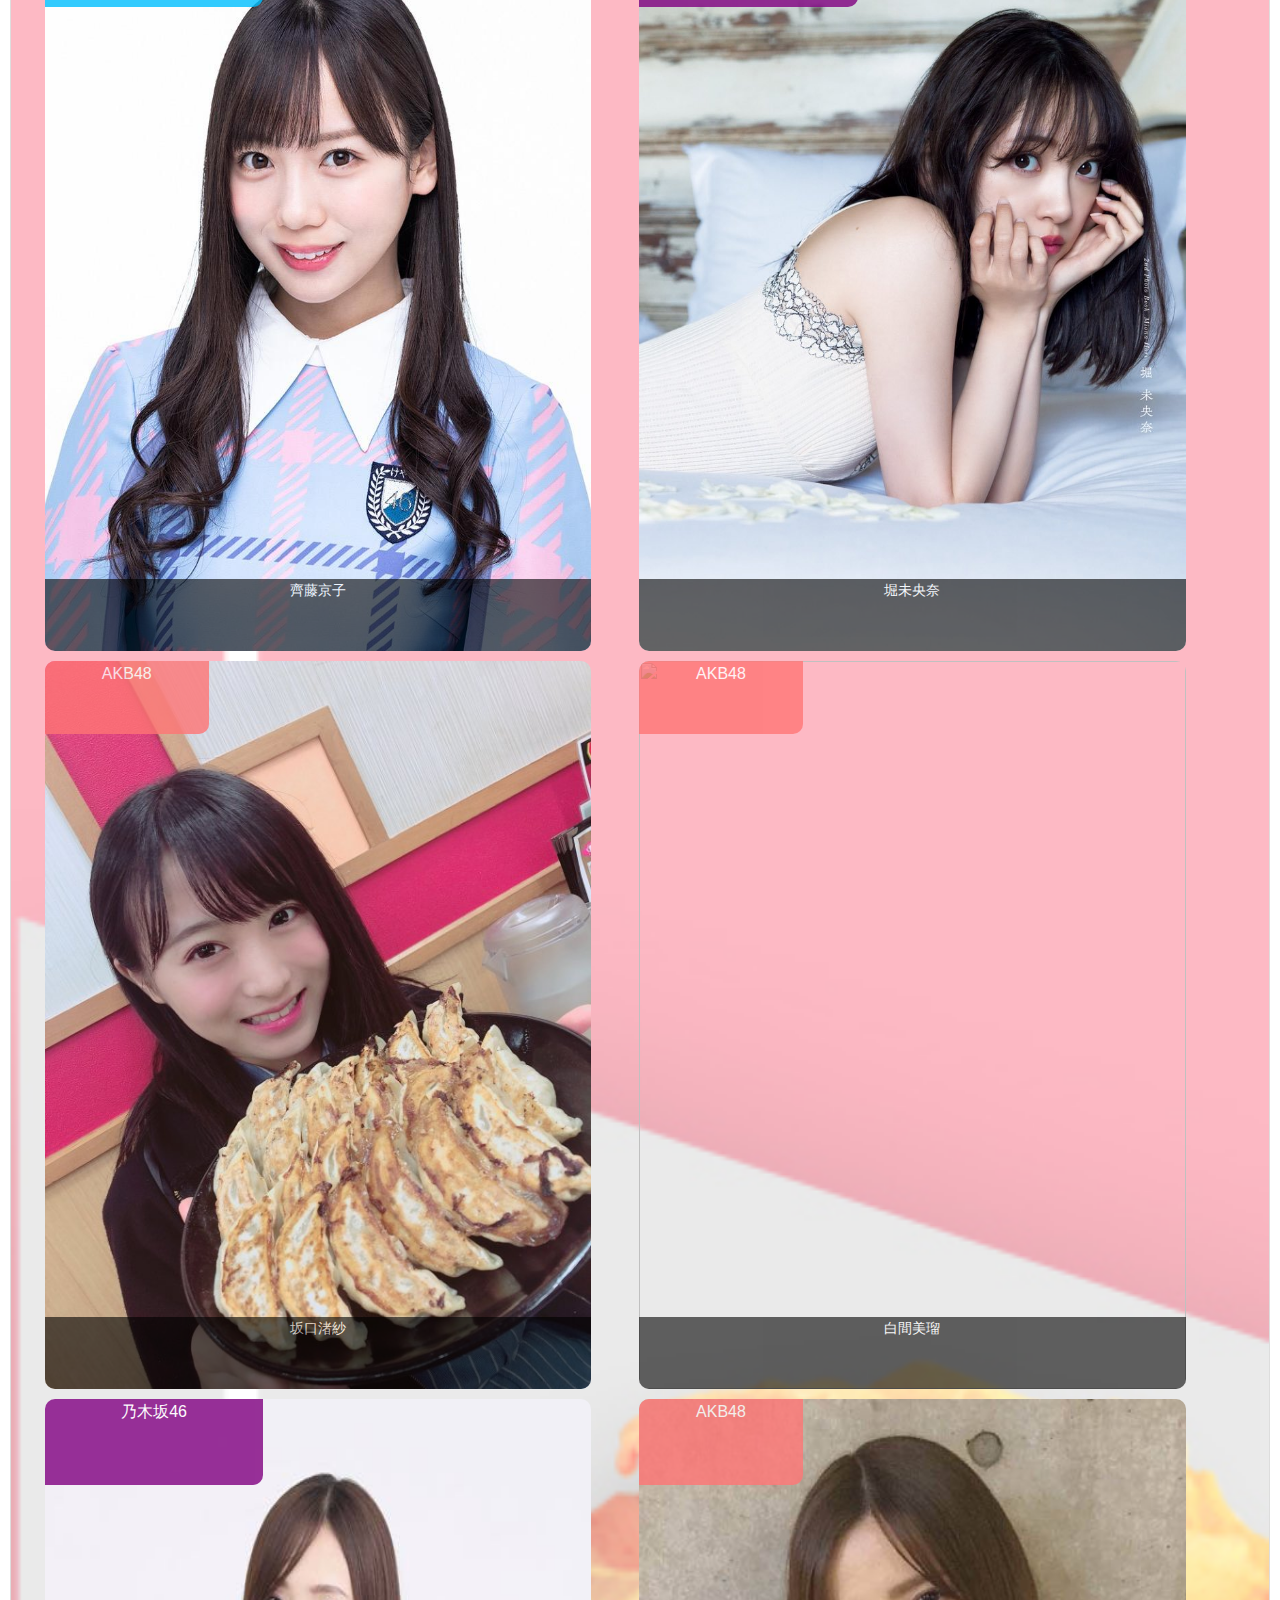
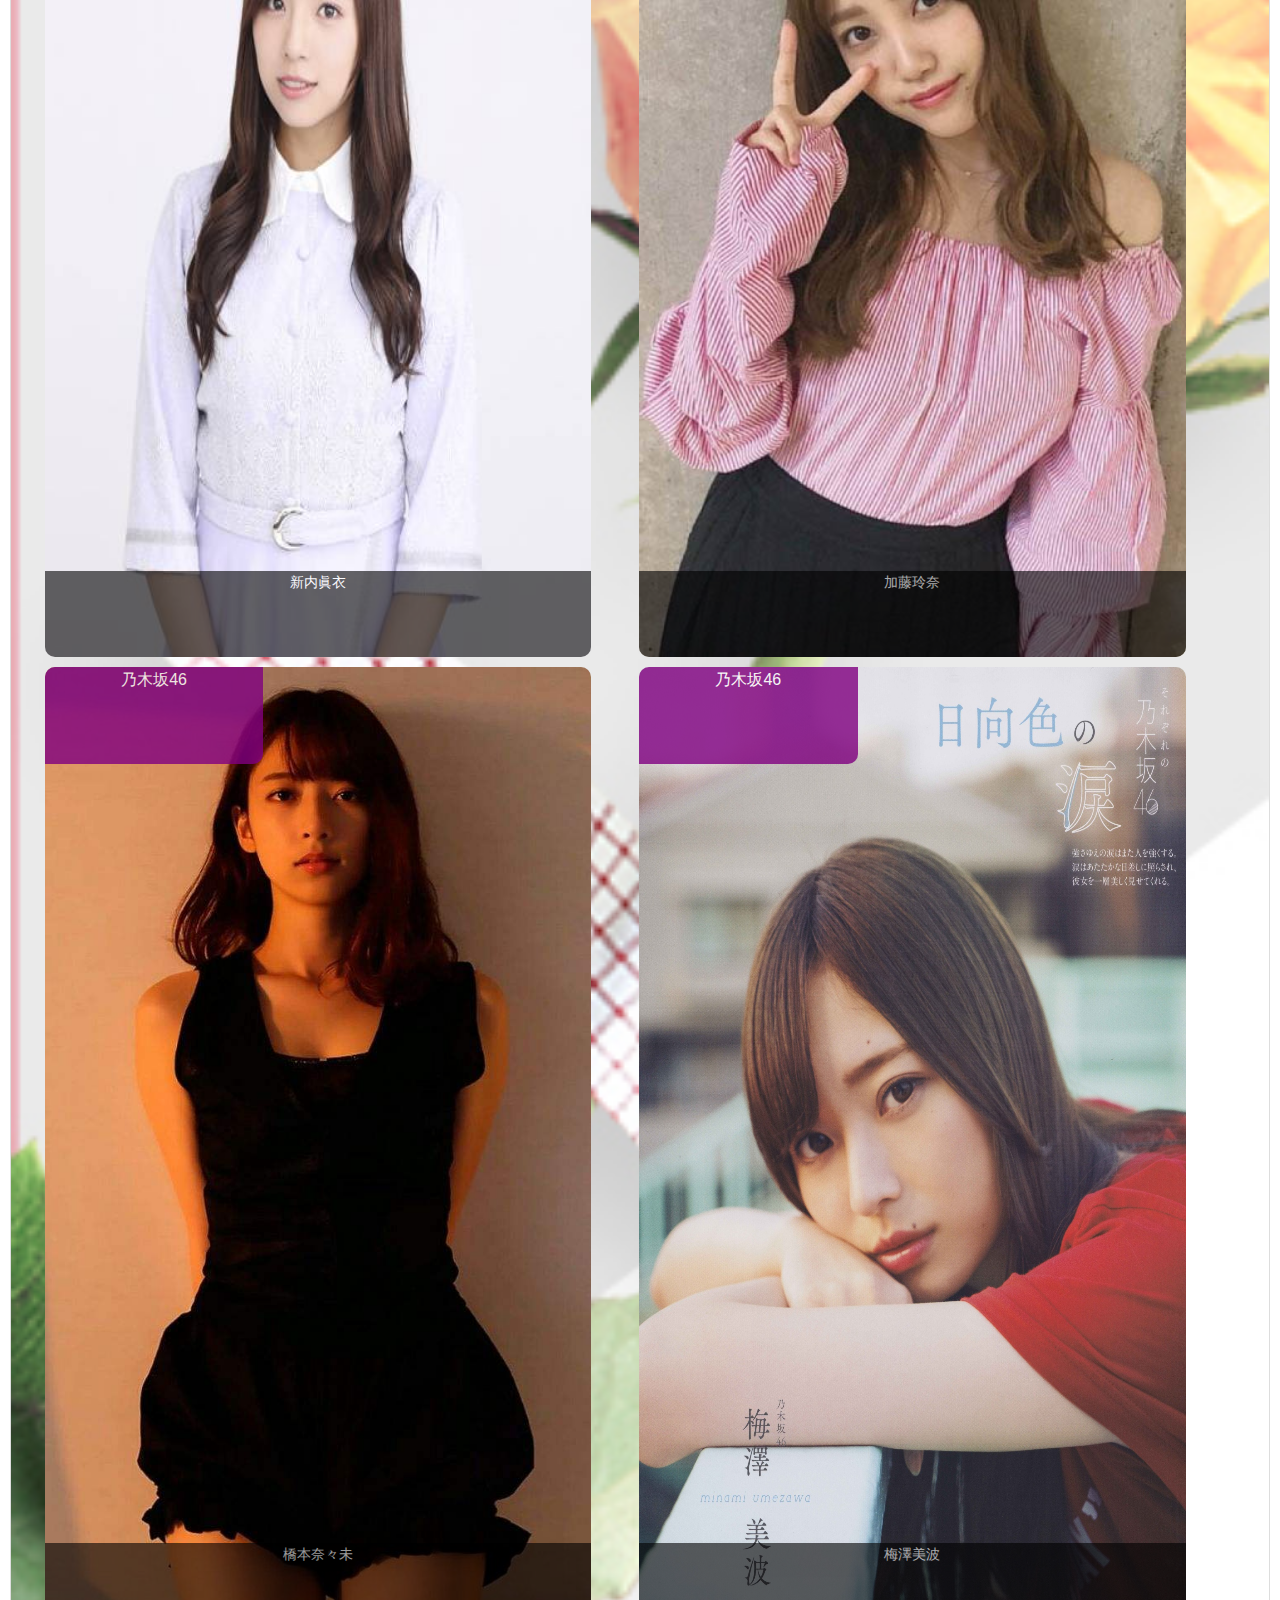
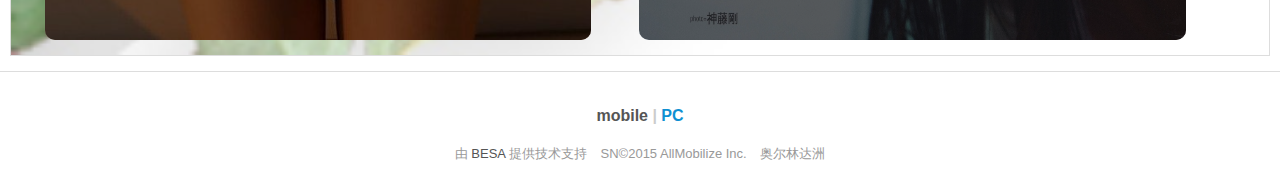
==== commit 1704a03c: "第四次提交" ====
--- a/index.html
+++ b/index.html
@@ -34,6 +34,7 @@
   <link rel="stylesheet" href="assets/css/amazeui.min.css">
   <link rel="stylesheet" href="assets/css/app.css">
   <link rel="stylesheet" href="css/mobile.css">
+  <link rel="stylesheet" href="http://i.gtimg.cn/vipstyle/frozenui/2.0.0/css/frozen.css">
  
      
 </head>
@@ -42,43 +43,45 @@
     <ul class="am-slides">
         <li>
           <img src="img/banner2.jpg" height="350">
-          <div class="am-slider-desc">这是标题标题标题标题标题标题标题0</div>
+          <div class="am-slider-desc">选择你喜欢的人物</div>
         </li>
         <li>
           <img src="img/banner2-1.jpg" height="350">
-          <div class="am-slider-desc">这是标题标题标题标题标题标题标题1</div>
+          <div class="am-slider-desc">岛国文化，敬请观赏</div>
         </li>
         <li>
           <img src="img/banner3.jpg" height="350">
-          <div class="am-slider-desc">这是标题标题标题标题标题标题标题2</div>
+          <div class="am-slider-desc">如樱花美丽的岛国美女</div>
         </li>
         <li>
           <img src="img/8bb6f14ec16c1ea8c2865a3fe54f1180.jpg" height="350">
-          <div class="am-slider-desc">这是标题标题标题标题标题标题标题3</div>
+          <div class="am-slider-desc">自然圣地与她一起...</div>
         </li>
     </ul>
   </div>
 
-  <div data-am-widget="tabs" class="am-tabs am-tabs-d2">
+  <div data-am-widget="tabs"
+  class="am-tabs am-tabs-d2"
+   >
  <ul class="am-tabs-nav am-cf">
      <li class="am-active"><a href="[data-tab-panel-0]">偶像</a></li>
-      <li><a href="[data-tab-panel-1]">女优</a></li>
-     <li><a href="[data-tab-panel-2]">演员</a></li>
+     <li><a href="[data-tab-panel-1]">av女優</a></li>
+     <li><a href="[data-tab-panel-2]">女優</a></li>
  </ul>
  <div class="am-tabs-bd">
-     <div data-tab-panel-0 class="am-tab-panel am-active" style="background-color: #FFD2D2;">
+     <!--偶像-->
+     <div data-tab-panel-0 class="am-tab-panel am-active" style="background-image: url(img/c44006e2f183fb5c077f18da0b2abc0f.jpg);background-size: cover">
         <div data-am-widget="gallery"  data-am-gallery="{ pureview: true }" >
         <div class="box">
             <div class="image am-gallery-item">
                 <img src="img/20200324103205_xpush.jpg">
                 <span class="top-info-akb">AKB48</span>
-                <p class="title">小栗有以</p>
-               
+               <a href="img/20200324103205_xpush.jpg"><p class="title">小栗有以</p></a>
             </div>
             <div class="image am-gallery-item">
                 <img src="img/p1920936328.jpg">
                 <span class="top-info-akb">AKB48</span>
-                <p class="title">小嶋陽菜</p>
+                <a href="img/p1920936328.jpg"><p class="title">小嶋陽菜</p></a>
             </div>
            
         </div> 
@@ -86,12 +89,12 @@
             <div class="image am-gallery-item">
                 <img src="img/p2565165982.jpg">
                 <span class="top-info-nogizaka">乃木坂46</span>
-                <p class="title">与田祐希</p>
+                <a href="img/p2565165982.jpg"><p class="title">与田祐希</p></a>
             </div>
             <div class="image am-gallery-item">
                 <img src="img/和服 misa.jpg">
                 <span class="top-info-nogizaka">乃木坂46</span>
-                <p class="title">衛藤美彩</p>
+                <a href="img/和服 misa.jpg"><p class="title">衛藤美彩</p></a>
             </div>
            
         </div> 
@@ -99,12 +102,12 @@
             <div class="image am-gallery-item">
                 <img src="img/007hxjNqgy1gcxb195rtvj30sg0lc3zx.jpg">
                 <span class="top-info-akb">AKB48</span>
-                <p class="title">石田千穂</p>
+                <a href="img/007hxjNqgy1gcxb195rtvj30sg0lc3zx.jpg"><p class="title">石田千穂</p></a>
             </div>
             <div class="image am-gallery-item">
                 <img src="img/p2318885455.jpg">
                 <span class="top-info-akb">AKB48</span>
-                <p class="title">宮脇咲良</p>
+                <a href="img/p2318885455.jpg"><p class="title">宮脇咲良</p></a>
             </div>
            
         </div> 
@@ -112,12 +115,12 @@
             <div class="image am-gallery-item">
                 <img src="img/p2222957356.jpg">
                 <span class="top-info-akb">AKB48</span>
-                <p class="title">向井地未音</p>
+                <a href="img/p2222957356.jpg"><p class="title">向井地未音</p></a>
             </div>
             <div class="image am-gallery-item">
                 <img src="img/板野友美.jpg">
                 <span class="top-info-akb">AKB48</span>
-                <p class="title">板野友美</p>
+                <a href="img/板野友美.jpg"><p class="title">板野友美</p></a>
             </div>
            
         </div> 
@@ -125,12 +128,12 @@
             <div class="image am-gallery-item">
                 <img src="img/柏木由纪2.jpg">
                 <span class="top-info-akb">AKB48</span>
-                <p class="title">柏木由紀</p>
+                <a href="img/柏木由纪2.jpg"><p class="title">柏木由紀</p></a>
             </div>
             <div class="image am-gallery-item">
                 <img src="img/薮下枫.png">
                 <span class="top-info-akb">STU48</span>
-                <p class="title">薮下楓</p>
+                <a href="img/薮下枫.png"><p class="title">薮下楓</p></a>
             </div>
            
         </div> 
@@ -138,12 +141,12 @@
             <div class="image am-gallery-item">
                 <img src="img/20160520132720_hfsyY.png">
                 <span class="top-info-nogizaka">乃木坂46</span>
-                <p class="title">齊藤飛鳥</p>
+                <a href="img/20160520132720_hfsyY.png"><p class="title">齊藤飛鳥</p></a>
             </div>
             <div class="image am-gallery-item">
                 <img src="img/yurib.jpg">
                 <span class="top-info-nogizaka">乃木坂46</span>
-                <p class="title">斉藤優里</p>
+                <a href="img/yurib.jpg"><p class="title">斉藤優里</p></a>
             </div>
            
         </div> 
@@ -151,12 +154,12 @@
             <div class="image am-gallery-item">
                 <img src="img/20200223172726_8XB32.jpeg">
                 <span class="top-info-nogizaka">乃木坂46</span>
-                <p class="title">佐藤楓</p>
+                <a href="img/20200223172726_8XB32.jpeg"><p class="title">佐藤楓</p></a>
             </div>
             <div class="image am-gallery-item">
                 <img src="img/suzuki.jpg">
                 <span class="top-info-akb">AKB48</span>
-                <p class="title">鈴木優香</p>
+               <a href="img/suzuki.jpg"><p class="title">鈴木優香</p></a>
             </div>
            
         </div> 
@@ -164,12 +167,12 @@
             <div class="image am-gallery-item">
                 <img src="img/松冈菜摘.jpg">
                 <span class="top-info-akb">HKT48</span>
-                <p class="title">佐藤楓</p>
+                <a href="img/松冈菜摘.jpg"><p class="title">松岡菜摘</p></a>
             </div>
             <div class="image am-gallery-item">
                 <img src="img/30.矢吹奈子-1.jpg">
                 <span class="top-info-akb">HKT48</span>
-                <p class="title">鈴木優香</p>
+                <a href="img/30.矢吹奈子-1.jpg"><p class="title">矢吹奈子</p></a>
             </div>
            
         </div> 
@@ -177,12 +180,12 @@
             <div class="image am-gallery-item">
                 <img src="img/挂桥沙耶香.jpg">
                 <span class="top-info-nogizaka">乃木坂46</span>
-                <p class="title">掛橋沙耶香</p>
+                <a href="img/挂桥沙耶香.jpg"><p class="title">掛橋沙耶香</p></a>
             </div>
             <div class="image am-gallery-item">
                 <img src="img/006JLzsugy1g43zq86ksdj30a40gp44p.jpg">
                 <span class="top-info-hinatazaka">日向坂46</span>
-                <p class="title">河田陽菜</p>
+                <a href="img/006JLzsugy1g43zq86ksdj30a40gp44p.jpg"><p class="title">河田陽菜</p></a>
             </div>
            
         </div> 
@@ -190,12 +193,12 @@
             <div class="image am-gallery-item">
                 <img src="img/kyoko.jpg">
                 <span class="top-info-hinatazaka">日向坂46</span>
-                <p class="title">齊藤京子</p>
+                <a href="img/kyoko.jpg"><p class="title">齊藤京子</p></a>
             </div>
             <div class="image am-gallery-item">
                 <img src="img/p2601252914.jpg">
                 <span class="top-info-nogizaka">乃木坂46</span>
-                <p class="title">堀未央奈</p>
+                <a href="img/p2601252914.jpg"><p class="title">堀未央奈</p></a>
             </div>
            
         </div> 
@@ -203,12 +206,12 @@
             <div class="image am-gallery-item">
                 <img src="img/b6c8f91f4134970a5e403c0b98cad1c8a7865df9.jpg">
                 <span class="top-info-akb">AKB48</span>
-                <p class="title">坂口渚紗</p>
+                <a href="img/b6c8f91f4134970a5e403c0b98cad1c8a7865df9.jpg"><p class="title">坂口渚紗</p></a>
             </div>
             <div class="image am-gallery-item">
                 <img src="img/p2370952607.jpg">
                 <span class="top-info-akb">AKB48</span>
-                <p class="title">白間美瑠</p>
+                <a href="img/p2370952607.jpg"><p class="title">白間美瑠</p></a>
             </div>
            
         </div> 
@@ -216,12 +219,12 @@
             <div class="image am-gallery-item">
                 <img src="img/新内眞衣１.jpg">
                 <span class="top-info-nogizaka">乃木坂46</span>
-                <p class="title">新内眞衣</p>
+                <a href="img/新内眞衣１.jpg"><p class="title">新内眞衣</p></a>
             </div>
             <div class="image am-gallery-item">
                 <img src="img/加藤玲奈.jpg">
                 <span class="top-info-akb">AKB48</span>
-                <p class="title">加藤玲奈</p>
+                <a href="img/加藤玲奈.jpg"><p class="title">加藤玲奈</p></a>
             </div>
            
         </div> 
@@ -229,24 +232,286 @@
             <div class="image am-gallery-item">
                 <img src="img/桥本奈奈末1.jpg">
                 <span class="top-info-nogizaka">乃木坂46</span>
-                <p class="title">橋本奈々未</p>
+                <a href="img/桥本奈奈末1.jpg"><p class="title">橋本奈々未</p></a>
             </div>
             <div class="image am-gallery-item">
                 <img src="img/p2558842362.jpg">
                 <span class="top-info-nogizaka">乃木坂46</span>
-                <p class="title">梅澤美波</p>
-            </div>
-           
-        </div> 
-    </div>
+                <a href="img/p2558842362.jpg"><p class="title">梅澤美波</p></a>
+            </div>
+           
+        </div> <!--box-->
+    </div><!--data-am-widget-->
      </div><!--data-tab-panel-->
+     <!--av女优-->
      <div data-tab-panel-1 class="am-tab-panel" style="background-color: #D2E9FF;">
-     
+        <div data-am-widget="gallery"  data-am-gallery="{ pureview: true }" >
+            <div class="box">
+                <div class="image am-gallery-item">
+                    <img src="img/nv/早乙女露依.jpg">
+                    <span class="top-info-nv">NO.1</span>
+                   <a href="img/nv/早乙女露依.jpg"><p class="title">早乙女露依</p></a>
+                </div>
+                <div class="image am-gallery-item">
+                    <img src="img/nv/大桥未久.jpg">
+                    <span class="top-info-nv">NO.2</span>
+                    <a href="img/nv/大桥未久.jpg"><p class="title">大橋未久</p></a>
+                </div>
+               
+            </div> 
+            <div class="box">
+                <div class="image am-gallery-item">
+                    <img src="img/nv/筱田优.jpg">
+                    <span class="top-info-nv">NO.2</span>
+                    <a href="img/nv/筱田优.jpg"><p class="title">篠田优</p></a>
+                </div>
+                <div class="image am-gallery-item">
+                    <img src="img/nv/7.佐佐波绫-3.jpg">
+                    <span class="top-info-nv">NO.3</span>
+                    <a href="img/nv/7.佐佐波绫-3.jpg"><p class="title">佐々波綾</p></a>
+                </div>
+               
+            </div> 
+            <div class="box">
+                <div class="image am-gallery-item">
+                    <img src="img/nv/QQ截图20200725223812.png">
+                    <span class="top-info-nv">NO.4</span>
+                    <a href="img/nv/QQ截图20200725223812.png"><p class="title">唯川希</p></a>
+                </div>
+                <div class="image am-gallery-item">
+                    <img src="img/nv/p2541925169.jpg">
+                    <span class="top-info-nv">NO.5</span>
+                    <a href="img/nv/p2541925169.jpg"><p class="title">天使萌</p></a>
+                </div>
+               
+            </div> 
+            <div class="box">
+                <div class="image am-gallery-item">
+                    <img src="img/nv/p2562654677.jpg">
+                    <span class="top-info-nv">NO.6</span>
+                    <a href="img/nv/p2562654677.jpg"><p class="title">七澤美亜</p></a>
+                </div>
+                <div class="image am-gallery-item">
+                    <img src="img/nv/13.富田优衣-1.jpg">
+                    <span class="top-info-nv">NO.6</span>
+                    <a href="img/nv/13.富田优衣-1.jpg"><p class="title">富田優衣</p></a>
+                </div>
+               
+            </div> 
+            <div class="box">
+                <div class="image am-gallery-item">
+                    <img src="img/nv/ANd9GcQH_Qo6pP4Jd_9R_C5jPpNtS7dBAWP1H7vMZQ&usqp=CAU.png">
+                    <span class="top-info-nv">NO.7</span>
+                    <a href="img/nv/ANd9GcQH_Qo6pP4Jd_9R_C5jPpNtS7dBAWP1H7vMZQ&usqp=CAU.png"><p class="title">星宮一花</p></a>
+                </div>
+                <div class="image am-gallery-item">
+                    <img src="img/nv/p2587623878.jpg">
+                    <span class="top-info-nv">NO.8</span>
+                    <a href="img/nv/p2587623878.jpg"><p class="title">橋本有菜</p></a>
+                </div>
+               
+            </div> 
+            <div class="box">
+                <div class="image am-gallery-item">
+                    <img src="img/nv/1-1G014231536.jpg">
+                    <span class="top-info-nv">NO.9</span>
+                    <a href="img/nv/1-1G014231536.jpg"><p class="title">逢泽まりあ</p></a>
+                </div>
+                <div class="image am-gallery-item">
+                    <img src="img/nv/Screenshot_20201220-205342.png">
+                    <span class="top-info-nv">NO.10</span>
+                    <a href="img/nv/Screenshot_20201220-205342.png"><p class="title">大浦真奈美</p></a>
+                </div>
+               
+            </div> 
+            <div class="box">
+                <div class="image am-gallery-item">
+                    <img src="img/nv/p2534622990.jpg">
+                    <span class="top-info-nv">NO.11</span>
+                    <a href="img/nv/p2534622990.jpg"><p class="title">希崎 ジェシカ</p></a>
+                </div>
+                <div class="image am-gallery-item">
+                    <img src="img/nv/14.泷泽萝拉-1.jpg">
+                    <span class="top-info-nv">NO.11</span>
+                   <a href="img/nv/14.泷泽萝拉-1.jpg"><p class="title">泷泽萝拉</p></a>
+                </div>
+               
+            </div> 
+            <div class="box">
+                <div class="image am-gallery-item">
+                    <img src="img/nv/p2604254466.jpg">
+                    <span class="top-info-nv">NO.12</span>
+                    <a href="img/nv/p2604254466.jpg"><p class="title">初川南</p></a>
+                </div>
+                <div class="image am-gallery-item">
+                    <img src="img/nv/宇佐美舞.jpg">
+                    <span class="top-info-nv">NO.13</span>
+                    <a href="img/nv/宇佐美舞.jpg"><p class="title">宇佐美まい</p></a>
+                </div>
+               
+            </div> 
+            <div class="box">
+                <div class="image am-gallery-item">
+                    <img src="img/nv/1-1ZHR23102-50.jpg">
+                    <span class="top-info-nv">NO.13</span>
+                    <a href="img/nv/1-1ZHR23102-50.jpg"><p class="title">友田彩也香</p></a>
+                </div>
+                <div class="image am-gallery-item">
+                    <img src="img/nv/tumblr_ntxaatEvzi1qfe16ro1_r1_540.jpg">
+                    <span class="top-info-nv">NO.14</span>
+                    <a href="img/nv/tumblr_ntxaatEvzi1qfe16ro1_r1_540.jpg"><p class="title">冬月枫</p></a>
+                </div>
+               
+            </div> 
+            <div class="box">
+                <div class="image am-gallery-item">
+                    <img src="img/nv/野村萌香.jpg">
+                    <span class="top-info-nv">NO.14</span>
+                    <a href="img/nv/野村萌香.jpg"><p class="title">野村萌香</p></a>
+                </div>
+                <div class="image am-gallery-item">
+                    <img src="img/nv/31.桜木優希音-1.jpg">
+                    <span class="top-info-nv">NO.15</span>
+                    <a href="img/nv/31.桜木優希音-1.jpg"><p class="title">桜木優希音</p></a>
+                </div>
+               
+            </div> 
+            <div class="box">
+                <div class="image am-gallery-item">
+                    <img src="img/nv/美雪艾莉丝.jpg">
+                    <span class="top-info-nv">NO.16</span>
+                    <a href="img/nv/美雪艾莉丝.jpg"><p class="title">美雪ありす</p></a>
+                </div>
+                <div class="image am-gallery-item">
+                    <img src="img/nv/37.明里紬.jpg">
+                    <span class="top-info-nv">NO.17</span>
+                    <a href="img/nv/37.明里紬.jpg"><p class="title">明里紬</p></a>
+                </div>
+               
+            </div> 
+            <div class="box">
+                <div class="image am-gallery-item">
+                    <img src="img/nv/三上悠亚.jpg">
+                    <span class="top-info-nv">NO.18</span>
+                    <a href="img/nv/三上悠亚.jpg"><p class="title">三上優亜</p></a>
+                </div>
+                <div class="image am-gallery-item">
+                    <img src="img/nv/枫花恋.PNG">
+                    <span class="top-info-nv">NO.19</span>
+                    <a href="img/nv/枫花恋.PNG"><p class="title">枫カレン</p></a>
+                </div>
+               
+            </div> 
+            <div class="box">
+                <div class="image am-gallery-item">
+                    <img src="img/nv/板野有纪.PNG">
+                    <span class="top-info-nv">NO.20</span>
+                    <a href="img/nv/板野有纪.PNG"><p class="title">板野有紀</p></a>
+                </div>
+                <div class="image am-gallery-item">
+                    <img src="img/nv/34.辻本杏.png">
+                    <span class="top-info-nv">NO.21</span>
+                    <a href="img/nv/34.辻本杏.png"><p class="title">辻本杏</p></a>
+                </div>
+               
+            </div> <!--box-->
+
+            <div class="box">
+                <div class="image am-gallery-item">
+                    <img src="img/nv/饭冈佳奈子.jpg">
+                    <span class="top-info-nv">NO.22</span>
+                    <a href="img/nv/饭冈佳奈子.jpg"><p class="title">飯岡かなこ</p></a>
+                </div>
+                <div class="image am-gallery-item">
+                    <img src="img/nv/有村千佳.jpg">
+                    <span class="top-info-nv">NO.22</span>
+                    <a href="img/nv/有村千佳.jpg"><p class="title">有村千佳</p></a>
+                </div>
+               
+            </div> <!--box-->
+            <div class="box">
+                <div class="image am-gallery-item">
+                    <img src="img/nv/皆川优菜.jpeg">
+                    <span class="top-info-nv">NO.23</span>
+                    <a href="img/nv/皆川优菜.jpeg"><p class="title">皆川ゆうな</p></a>
+                </div>
+                <div class="image am-gallery-item">
+                    <img src="img/nv/p2591877923.jpg">
+                    <span class="top-info-nv">NO.23</span>
+                    <a href="img/nv/p2591877923.jpg"><p class="title">杏樹紗奈</p></a>
+                </div>
+               
+            </div> <!--box-->
+            <div class="box">
+                <div class="image am-gallery-item">
+                    <img src="img/nv/p2605763492.jpg">
+                    <span class="top-info-nv">NO.24</span>
+                    <a href="img/nv/p2605763492.jpg"><p class="title">大槻ひびき</p></a>
+                </div>
+                <div class="image am-gallery-item">
+                    <img src="img/nv/爱沢花梨.jpg">
+                    <span class="top-info-nv">NO.25</span>
+                    <a href="img/nv/爱沢花梨.jpg"><p class="title">愛沢花梨</p></a>
+                </div>
+               
+            </div> <!--box-->
+            <div class="box">
+                <div class="image am-gallery-item">
+                    <img src="img/nv/市原里美.jpg">
+                    <span class="top-info-nv">NO.25</span>
+                    <a href="img/nv/市原里美.jpg"><p class="title">市原さとみ</p></a>
+                </div>
+                <div class="image am-gallery-item">
+                    <img src="img/nv/佐佐木明希.jpg">
+                    <span class="top-info-nv">NO.26</span>
+                    <a href="img/nv/佐佐木明希.jpg"><p class="title">佐々木あき</p></a>
+                </div>
+               
+            </div> <!--box-->
+            <div class="box">
+                <div class="image am-gallery-item">
+                    <img src="img/nv/宇都宫紫苑.jpg">
+                    <span class="top-info-nv">NO.27</span>
+                    <a href="img/nv/宇都宫紫苑.jpg"><p class="title">宇都宫紫苑</p></a>
+                </div>
+                <div class="image am-gallery-item">
+                    <img src="img/nv/p2449044071.jpg">
+                    <span class="top-info-nv">NO.28</span>
+                    <a href="img/nv/p2449044071.jpg"><p class="title">彩美旬果</p></a>
+                </div>
+               
+            </div> <!--box-->
+            <div class="box">
+                <div class="image am-gallery-item">
+                    <img src="img/nv/管野静香.jpg">
+                    <span class="top-info-nv">NO.29</span>
+                    <a href="img/nv/管野静香.jpg"><p class="title">管野 しずか</p></a>
+                </div>
+                <div class="image am-gallery-item">
+                    <img src="img/nv/爱理23.jpg">
+                    <span class="top-info-nv">NO.30</span>
+                    <a href="img/nv/爱理23.jpg"><p class="title">清水愛理</p></a>
+                </div>
+               
+            </div> <!--box-->
+        </div><!--data-am-widget-->
+     </div><!--data-tab-panel-->
+     <div data-tab-panel-2 class="am-tab-panel" style="background-color: #F0F0F0;">
+        <div class="box">
+            <div class="image am-gallery-item">
+                <img src="img/2485424044373048727.jpg">
+                <span class="top-info-actress">女優</span>
+                <a href="img/2485424044373048727.jpg"><p class="title">管野 しずか</p></a>
+            </div>
+            <div class="image am-gallery-item">
+                <img src="img/p2494249026.jpg">
+                <span class="top-info-actress">女優</span>
+                <a href="img/p2494249026.jpg"><p class="title">橋本還奈</p></a>
+            </div>
+           
+        </div> <!--box-->
      </div>
-     <div data-tab-panel-2 class="am-tab-panel" style="background-color: #F0F0F0;">
-      
-     </div>
- </div>
+ </div><!--am-tabs-bd-->
 
 </div>
 
@@ -260,20 +525,20 @@
 <div class="am-footer-switch">
 <span class="am-footer-ysp" data-rel="mobile"
 data-am-modal="{target: '#am-switch-mode'}">
-云适配版
+mobile
 </span>
 <span class="am-footer-divider"> | </span>
 <a id="godesktop" data-rel="desktop" class="am-footer-desktop" href="javascript:">
-电脑版
+PC
 </a>
 </div>
 <div class="am-footer-miscs ">
 
 <p>由 <a href="http://www.yunshipei.com/" title="诺亚方舟"
-                                      target="_blank">诺亚方舟</a>
+                                      target="_blank">BESA</a>
   提供技术支持</p>
-<p>CopyRight©2014  AllMobilize Inc.</p>
-<p>京ICP备13033158</p>
+<p>SN©2015  AllMobilize Inc.</p>
+<p>奥尔林达洲</p>
 </div>
 </footer>
 
--- a/css/mobile.css
+++ b/css/mobile.css
@@ -14,7 +14,11 @@
    
     
 }
-img{
+.am-slider-desc{
+    text-align: center;
+}
+
+.image img{
   border-radius: 10px 10px 10px 10px;
 }
 .image>img{
@@ -36,7 +40,7 @@
     font-size: 14px;
     padding: 0;
 }
-.top-info-akb,.top-info-nogizaka,.top-info-hinatazaka{
+.top-info-akb,.top-info-nogizaka,.top-info-hinatazaka,.top-info-nv,.top-info-actress{
     position: absolute;
     border-radius: 10px 0px 10px 0px;
     height: 10%;
@@ -47,14 +51,27 @@
     opacity: 0.8;
    
 }
+/*女演员*/
+.top-info-actress{
+    width: 30%;
+    background-color: #804040;
+}
+/*av女演员*/
+.top-info-nv{
+    width: 30%;
+    background-color: #D26900;
+}
+/*AKB48*/
 .top-info-akb{
   width: 30%;
-  background-color: palevioletred;
+  background-color: #FF7575;
 }
+/*乃木坂46*/
 .top-info-nogizaka{
   width: 40%;
     background-color: purple;
 }
+/*日向坂46*/
 .top-info-hinatazaka{
     width: 40%;
     background-color: deepskyblue;
@@ -66,7 +83,7 @@
     li img{
         height: 250px;
     }
-    .top-info-akb,.top-info-nogizaka,.top-info-hinatazaka{
+    .top-info-akb,.top-info-nogizaka,.top-info-hinatazaka,.top-info-nv,.top-info-actress{
         font-size: 10px;
     }
     
